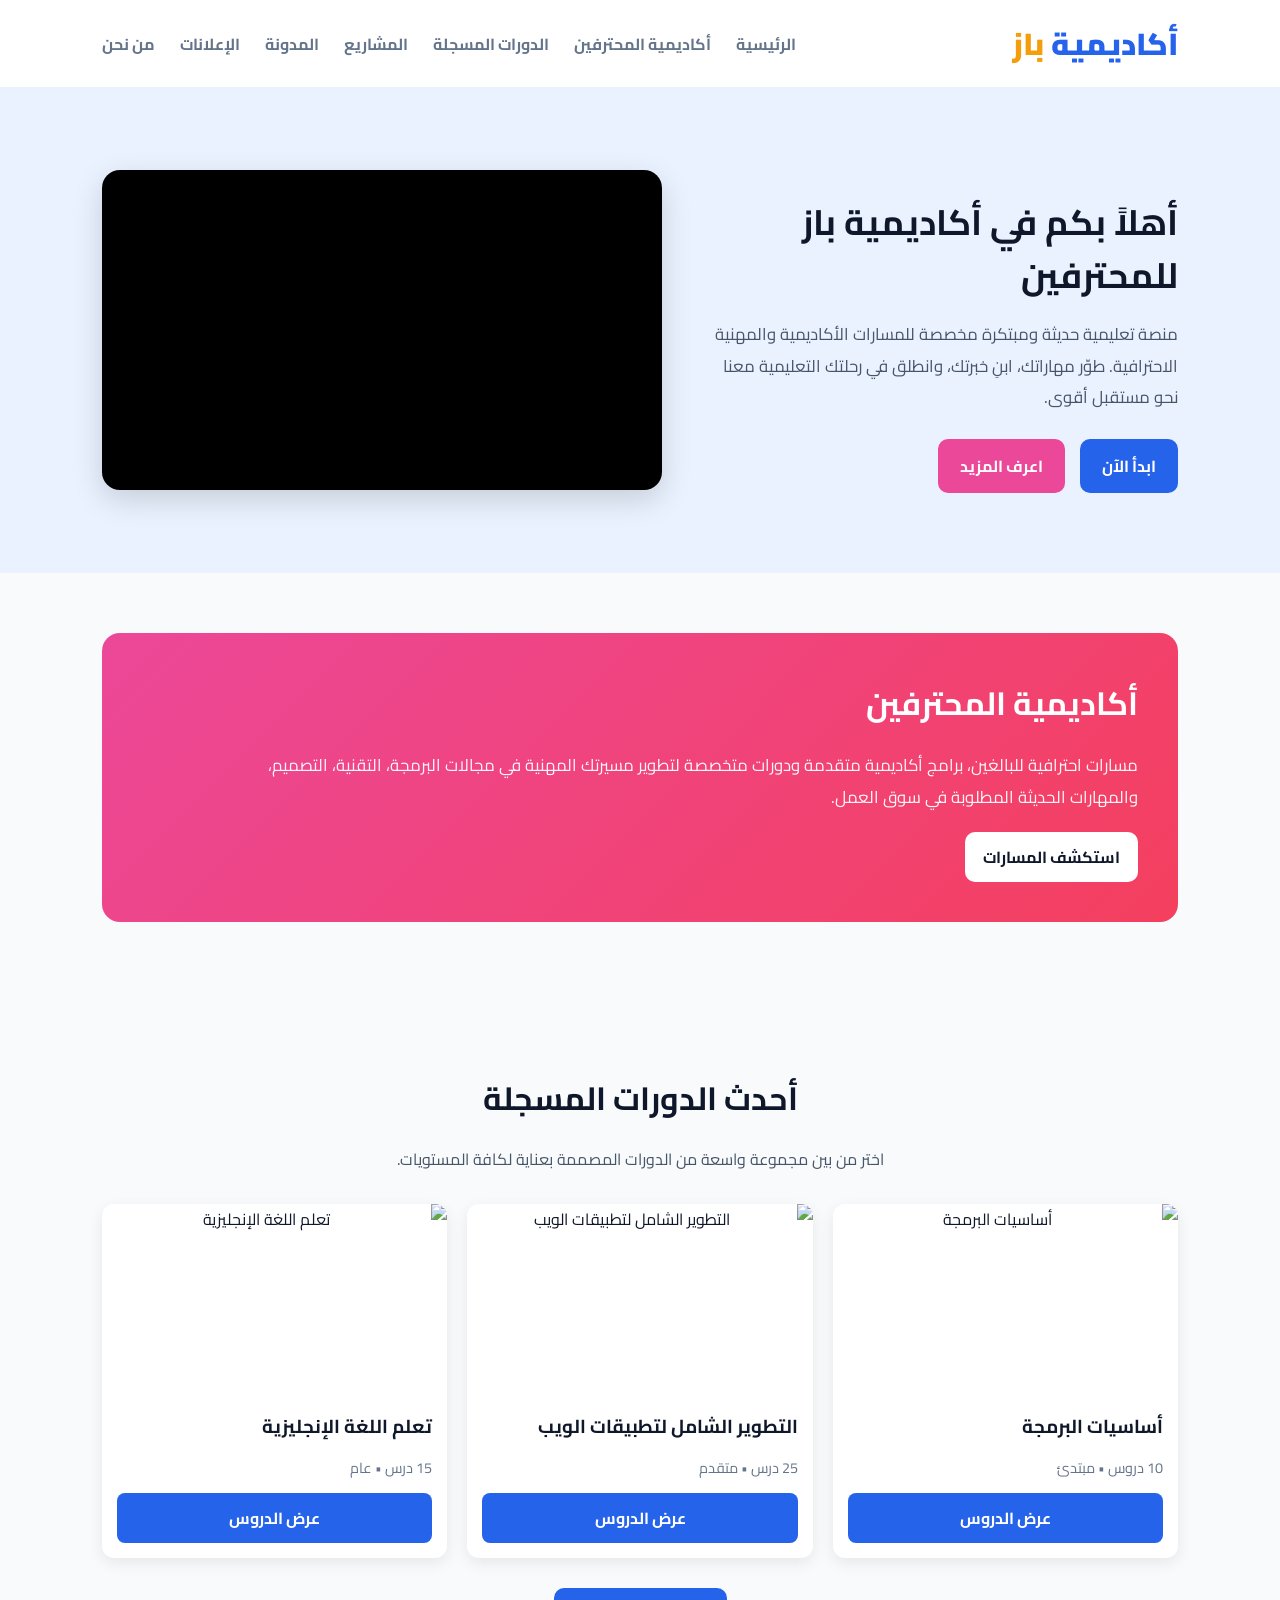
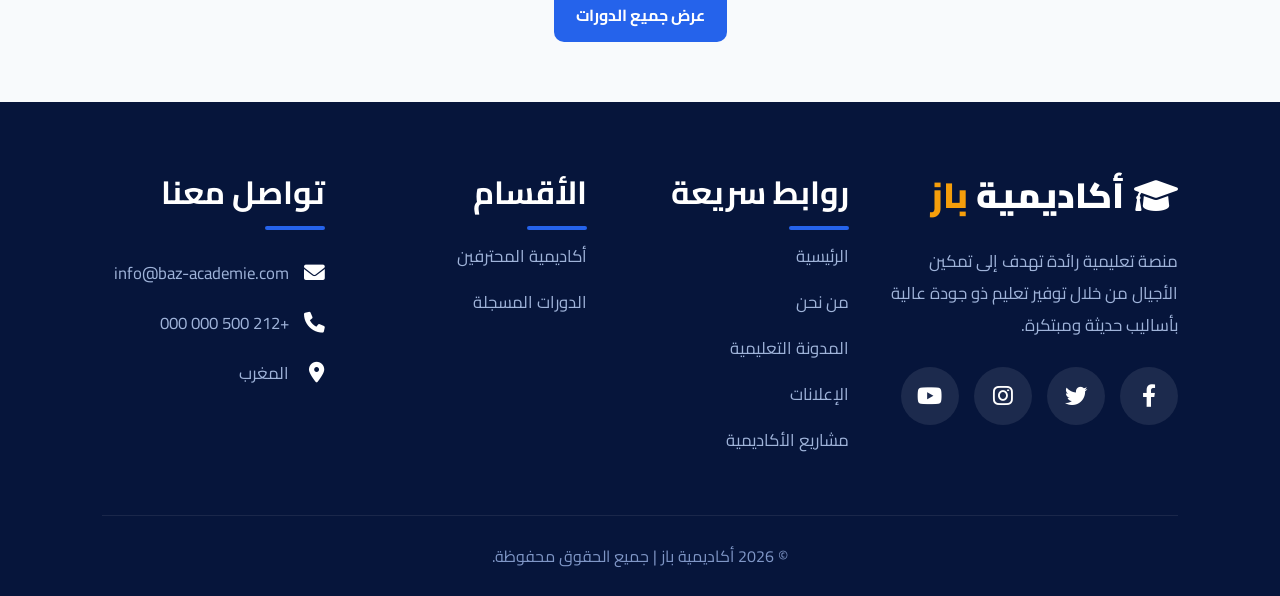
==== index.html @ 11dc30c1 "Add files via upload" ====
<!DOCTYPE html>
<html lang="ar" dir="rtl">
<head>
  <meta charset="UTF-8" />
  <meta name="viewport" content="width=device-width, initial-scale=1.0" />
  <title>أكاديمية باز</title>

  <link rel="stylesheet" href="https://cdnjs.cloudflare.com/ajax/libs/font-awesome/6.0.0/css/all.min.css" />

  <style>
    @import url('https://fonts.googleapis.com/css2?family=Cairo:wght@400;700;900&display=swap');

    * {
      box-sizing: border-box;
    }

    body {
      margin: 0;
      font-family: 'Cairo', sans-serif;
      background: #f8fafc;
      color: #0f172a;
    }

    a {
      text-decoration: none;
    }

    /* NAVBAR */
    .navbar {
      display: flex;
      justify-content: space-between;
      align-items: center;
      padding: 15px 8%;
      background: #ffffff;
      box-shadow: 0 4px 10px rgba(0, 0, 0, 0.05);
      flex-wrap: wrap;
      gap: 15px;
    }

    .logo {
      font-size: 1.9rem;
      font-weight: 900;
      color: #2563eb;
    }

    .logo span {
      color: #f59e0b;
    }

    .nav-links {
      list-style: none;
      display: flex;
      gap: 25px;
      margin: 0;
      padding: 0;
      flex-wrap: wrap;
    }

    .nav-links a {
      color: #64748b;
      font-weight: 700;
      transition: 0.3s;
    }

    .nav-links a:hover {
      color: #2563eb;
    }

    /* HERO */
    .hero {
      padding: 80px 8%;
      background: #eaf2ff;
      display: flex;
      align-items: center;
      justify-content: space-between;
      flex-wrap: wrap;
      gap: 40px;
    }

    .hero-text {
      flex: 1 1 420px;
      max-width: 520px;
    }

    .hero-text h1 {
      font-size: 2.2rem;
      margin-bottom: 15px;
      line-height: 1.5;
    }

    .hero-text p {
      color: #475569;
      line-height: 1.9;
      font-size: 1.05rem;
      margin-bottom: 25px;
    }

    .hero-buttons {
      display: flex;
      gap: 15px;
      flex-wrap: wrap;
    }

    .btn {
      padding: 12px 22px;
      border-radius: 10px;
      font-weight: 700;
      display: inline-block;
      transition: 0.3s;
    }

    .btn-blue {
      background: #2563eb;
      color: white;
    }

    .btn-blue:hover {
      background: #1d4ed8;
    }

    .btn-pink {
      background: #ec4899;
      color: white;
    }

    .btn-pink:hover {
      background: #db2777;
    }

    .hero-media {
      flex: 1 1 520px;
      max-width: 560px;
      width: 100%;
    }

    .hero-video {
      width: 100%;
      height: 320px;
      border: 0;
      border-radius: 18px;
      display: block;
      box-shadow: 0 10px 30px rgba(0, 0, 0, 0.15);
      background: #000;
    }

    /* ACADEMY */
    .academies {
      padding: 60px 8%;
    }

    .academy-card {
      padding: 40px;
      border-radius: 18px;
      color: white;
      max-width: 100%;
    }

    .adults {
      background: linear-gradient(135deg, #ec4899, #f43f5e);
    }

    .academy-card h2 {
      margin-top: 0;
      margin-bottom: 10px;
      font-size: 2rem;
    }

    .academy-card p {
      opacity: 0.95;
      line-height: 1.9;
      font-size: 1.05rem;
      max-width: 900px;
      margin-bottom: 18px;
    }

    .academy-card a {
      display: inline-block;
      background: white;
      color: #0f172a;
      padding: 10px 18px;
      border-radius: 10px;
      font-weight: 700;
    }

    /* COURSES */
    .courses {
      padding: 60px 8%;
      text-align: center;
    }

    .courses h2 {
      margin-bottom: 15px;
      font-size: 2rem;
    }

    .courses p {
      color: #475569;
      margin-bottom: 30px;
    }

    .courses-grid {
      display: grid;
      grid-template-columns: repeat(auto-fit, minmax(250px, 1fr));
      gap: 20px;
    }

    .course-card {
      background: white;
      border-radius: 12px;
      box-shadow: 0 5px 15px rgba(0, 0, 0, 0.08);
      overflow: hidden;
      transition: 0.3s;
    }

    .course-card:hover {
      transform: translateY(-5px);
    }

    .course-card img {
      width: 100%;
      height: 180px;
      object-fit: cover;
      display: block;
    }

    .course-content {
      padding: 15px;
      text-align: right;
    }

    .course-content h3 {
      margin: 10px 0;
    }

    .course-meta {
      color: #64748b;
      font-size: 0.9rem;
      margin-bottom: 12px;
    }

    .course-btn {
      display: block;
      background: #2563eb;
      color: white;
      padding: 10px;
      border-radius: 8px;
      text-align: center;
      font-weight: 700;
      transition: 0.3s;
    }

    .course-btn:hover {
      background: #1d4ed8;
    }

    /* FOOTER */
    .footer {
      background: #06153b;
      color: white;
      padding: 60px 8% 25px;
    }

    .footer-grid {
      display: grid;
      grid-template-columns: 1.3fr 1fr 1fr 1fr;
      gap: 40px;
      align-items: flex-start;
    }

    .footer-brand h3,
    .footer-links h3,
    .footer-sections h3,
    .footer-contact h3 {
      font-size: 2rem;
      margin-top: 0;
      margin-bottom: 18px;
      color: #ffffff;
      position: relative;
      display: inline-block;
    }

    .footer-links h3::after,
    .footer-sections h3::after,
    .footer-contact h3::after {
      content: "";
      position: absolute;
      right: 0;
      bottom: -8px;
      width: 60px;
      height: 4px;
      background: #2563eb;
      border-radius: 3px;
    }

    .brand-title {
      font-size: 2.2rem;
      font-weight: 900;
      margin-bottom: 18px;
      color: #ffffff;
      display: flex;
      align-items: center;
      gap: 10px;
      justify-content: flex-start;
    }

    .brand-title span {
      color: #f59e0b;
    }

    .footer-brand p {
      color: #9fb3d9;
      line-height: 1.9;
      font-size: 1.05rem;
      margin-bottom: 25px;
    }

    .social-icons {
      display: flex;
      gap: 15px;
      flex-wrap: wrap;
    }

    .social-icons a {
      width: 58px;
      height: 58px;
      border-radius: 50%;
      background: rgba(255, 255, 255, 0.09);
      color: #ffffff;
      display: flex;
      align-items: center;
      justify-content: center;
      font-size: 1.4rem;
      transition: 0.3s;
    }

    .social-icons a:hover {
      background: #2563eb;
      transform: translateY(-3px);
    }

    .footer-links a,
    .footer-sections a {
      color: #9fb3d9;
      display: block;
      margin-bottom: 14px;
      font-size: 1.05rem;
      transition: 0.3s;
    }

    .footer-links a:hover,
    .footer-sections a:hover {
      color: #ffffff;
      padding-right: 6px;
    }

    .footer-contact p {
      color: #9fb3d9;
      margin-bottom: 18px;
      font-size: 1.05rem;
      display: flex;
      align-items: center;
      gap: 12px;
    }

    .footer-contact i {
      color: #ffffff;
      font-size: 1.3rem;
      min-width: 24px;
    }

    .footer-bottom {
      text-align: center;
      margin-top: 45px;
      padding-top: 25px;
      border-top: 1px solid rgba(255, 255, 255, 0.08);
      color: #7f96c6;
      font-size: 1rem;
    }

    /* RESPONSIVE */
    @media (max-width: 1100px) {
      .footer-grid {
        grid-template-columns: 1fr 1fr;
      }
    }

    @media (max-width: 992px) {
      .hero {
        flex-direction: column;
      }

      .hero-text,
      .hero-media {
        max-width: 100%;
      }

      .hero-video {
        height: 300px;
      }
    }

    @media (max-width: 768px) {
      .footer-grid {
        grid-template-columns: 1fr;
      }
    }

    @media (max-width: 600px) {
      .hero {
        padding: 50px 6%;
      }

      .academies,
      .courses,
      .footer {
        padding-right: 6%;
        padding-left: 6%;
      }

      .hero-text h1 {
        font-size: 1.9rem;
      }

      .hero-video {
        height: 230px;
      }

      .logo {
        font-size: 1.5rem;
      }

      .nav-links {
        gap: 14px;
      }

      .nav-links a {
        font-size: 0.95rem;
      }
    }
  </style>
</head>

<body>

  <nav class="navbar">
    <div class="logo">أكاديمية <span>باز</span></div>

    <ul class="nav-links">
      <li><a href="./index.html">الرئيسية</a></li>
      <li><a href="./adults.html">أكاديمية المحترفين</a></li>
      <li><a href="./courses.html">الدورات المسجلة</a></li>
      <li><a href="./projects.html">المشاريع</a></li>
      <li><a href="./blog.html">المدونة</a></li>
      <li><a href="./announcements.html">الإعلانات</a></li>
      <li><a href="./about.html">من نحن</a></li>
    </ul>
  </nav>

  <section class="hero">
    <div class="hero-text">
      <h1>أهلاً بكم في أكاديمية باز للمحترفين</h1>

      <p>
        منصة تعليمية حديثة ومبتكرة مخصصة للمسارات الأكاديمية والمهنية الاحترافية.
        طوّر مهاراتك، ابنِ خبرتك، وانطلق في رحلتك التعليمية معنا نحو مستقبل أقوى.
      </p>

      <div class="hero-buttons">
        <a href="./courses.html" class="btn btn-blue">ابدأ الآن</a>
        <a href="./about.html" class="btn btn-pink">اعرف المزيد</a>
      </div>
    </div>

    <div class="hero-media">
  <iframe
    class="hero-video"
    src="https://www.youtube.com/embed/PsMz1QkBnx8?autoplay=1&mute=1&playsinline=1&loop=1&playlist=PsMz1QkBnx8&rel=0"
    title="فيديو أكاديمية باز"
    frameborder="0"
    allow="autoplay; encrypted-media; picture-in-picture; web-share"
    referrerpolicy="strict-origin-when-cross-origin"
    allowfullscreen>
  </iframe>
</div>
  </section>

  <section class="academies">
    <div class="academy-card adults">
      <h2>أكاديمية المحترفين</h2>

      <p>
        مسارات احترافية للبالغين، برامج أكاديمية متقدمة ودورات متخصصة لتطوير مسيرتك المهنية
        في مجالات البرمجة، التقنية، التصميم، والمهارات الحديثة المطلوبة في سوق العمل.
      </p>

      <a href="./adults.html">استكشف المسارات</a>
    </div>
  </section>

  <section class="courses">
    <h2>أحدث الدورات المسجلة</h2>
    <p>اختر من بين مجموعة واسعة من الدورات المصممة بعناية لكافة المستويات.</p>

    <div class="courses-grid">

      <div class="course-card">
        <img src="./images/engeering-baz.png" alt="أساسيات البرمجة" />
        <div class="course-content">
          <h3>أساسيات البرمجة</h3>
          <div class="course-meta">10 دروس • مبتدئ</div>
          <a href="./courses.html" class="course-btn">عرض الدروس</a>
        </div>
      </div>

      <div class="course-card">
        <img src="./images/genuis-baz.png" alt="التطوير الشامل لتطبيقات الويب" />
        <div class="course-content">
          <h3>التطوير الشامل لتطبيقات الويب</h3>
          <div class="course-meta">25 درس • متقدم</div>
          <a href="./courses.html" class="course-btn">عرض الدروس</a>
        </div>
      </div>

      <div class="course-card">
        <img src="./images/apple-baz.png" alt="تعلم اللغة الإنجليزية" />
        <div class="course-content">
          <h3>تعلم اللغة الإنجليزية</h3>
          <div class="course-meta">15 درس • عام</div>
          <a href="./courses.html" class="course-btn">عرض الدروس</a>
        </div>
      </div>

    </div>

    <br />

    <a href="./courses.html" class="btn btn-blue">عرض جميع الدورات</a>
  </section>

  <footer class="footer">
    <div class="footer-grid">

      <div class="footer-brand">
        <div class="brand-title">
          <i class="fas fa-graduation-cap"></i>
          <div>أكاديمية <span>باز</span></div>
        </div>

        <p>
          منصة تعليمية رائدة تهدف إلى تمكين الأجيال من خلال توفير تعليم ذو جودة عالية
          بأساليب حديثة ومبتكرة.
        </p>

        <div class="social-icons">
          <a href="#"><i class="fab fa-facebook-f"></i></a>
          <a href="#"><i class="fab fa-twitter"></i></a>
          <a href="#"><i class="fab fa-instagram"></i></a>
          <a href="#"><i class="fab fa-youtube"></i></a>
        </div>
      </div>

      <div class="footer-links">
        <h3>روابط سريعة</h3>
        <a href="./index.html">الرئيسية</a>
        <a href="./about.html">من نحن</a>
        <a href="./blog.html">المدونة التعليمية</a>
        <a href="./announcements.html">الإعلانات</a>
        <a href="./projects.html">مشاريع الأكاديمية</a>
      </div>

      <div class="footer-sections">
        <h3>الأقسام</h3>
        <a href="./adults.html">أكاديمية المحترفين</a>
        <a href="./courses.html">الدورات المسجلة</a>
      </div>

      <div class="footer-contact">
        <h3>تواصل معنا</h3>
        <p><i class="fas fa-envelope"></i> info@baz-academie.com</p>
        <p><i class="fas fa-phone"></i> +212 500 000 000</p>
        <p><i class="fas fa-map-marker-alt"></i> المغرب</p>
      </div>

    </div>

    <div class="footer-bottom">
      © 2026 أكاديمية باز | جميع الحقوق محفوظة.
    </div>
  </footer>

</body>
</html>
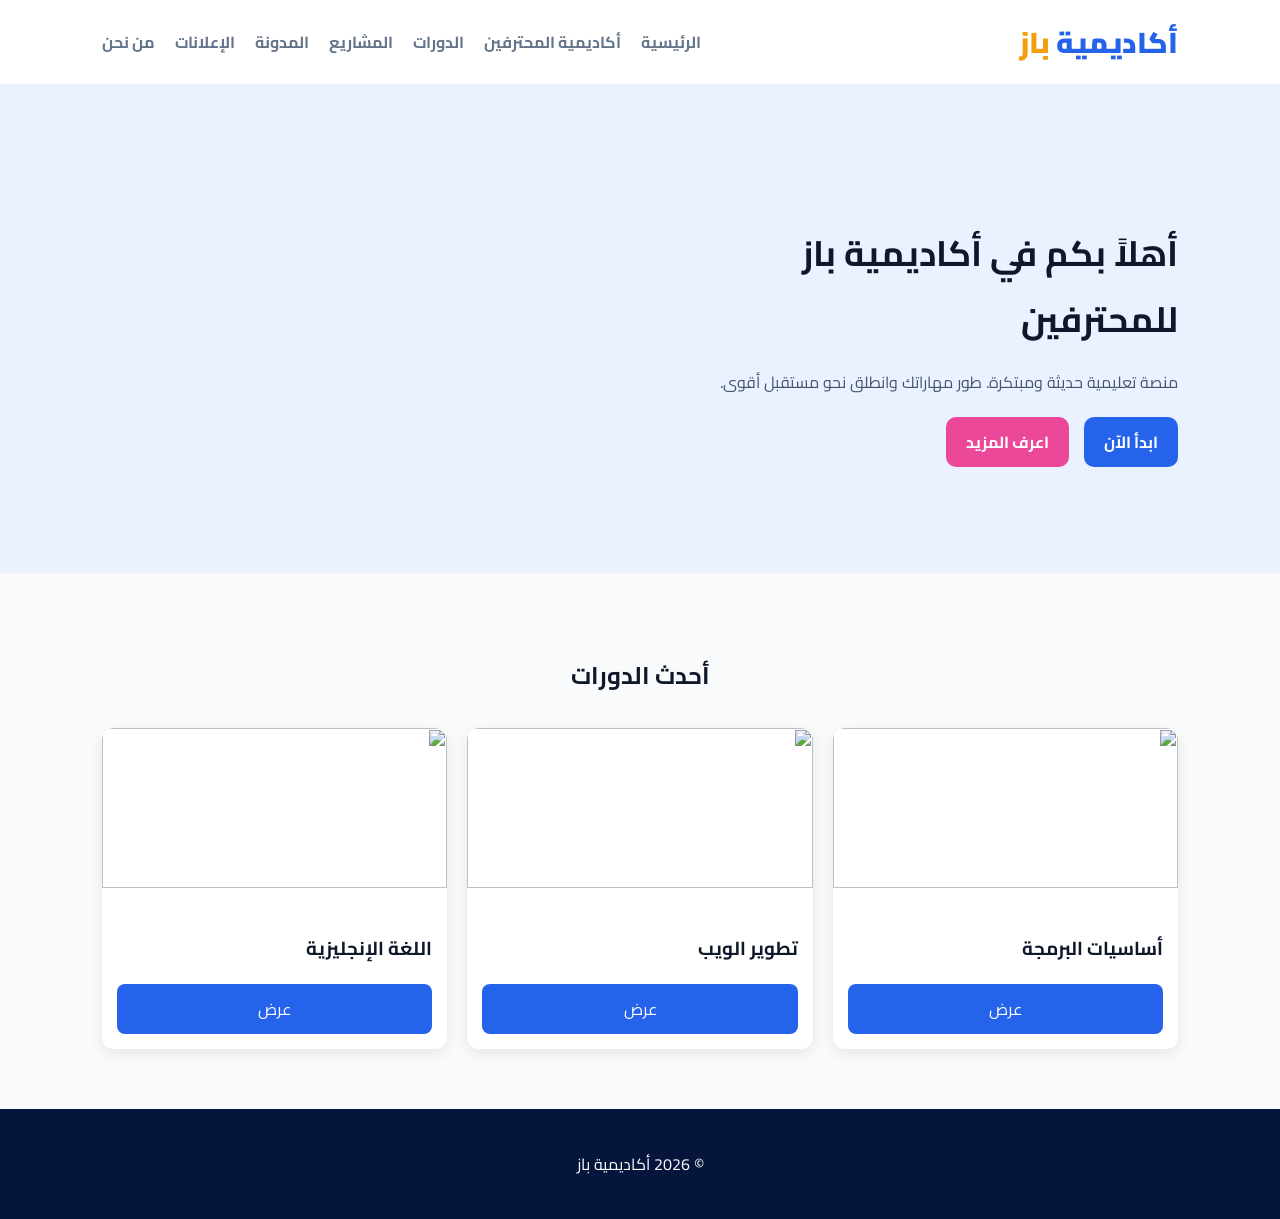
==== commit 15325d55: "Update index.html" ====
--- a/index.html
+++ b/index.html
@@ -1,592 +1,239 @@
 <!DOCTYPE html>
 <html lang="ar" dir="rtl">
 <head>
-  <meta charset="UTF-8" />
-  <meta name="viewport" content="width=device-width, initial-scale=1.0" />
+  <meta charset="UTF-8">
+  <meta name="viewport" content="width=device-width, initial-scale=1.0">
   <title>أكاديمية باز</title>
 
-  <link rel="stylesheet" href="https://cdnjs.cloudflare.com/ajax/libs/font-awesome/6.0.0/css/all.min.css" />
+  <link rel="stylesheet" href="https://cdnjs.cloudflare.com/ajax/libs/font-awesome/6.0.0/css/all.min.css">
 
   <style>
     @import url('https://fonts.googleapis.com/css2?family=Cairo:wght@400;700;900&display=swap');
 
-    * {
-      box-sizing: border-box;
-    }
-
-    body {
-      margin: 0;
-      font-family: 'Cairo', sans-serif;
-      background: #f8fafc;
-      color: #0f172a;
-    }
-
-    a {
-      text-decoration: none;
-    }
+    *{ box-sizing:border-box; }
+
+    body{
+      margin:0;
+      font-family:'Cairo',sans-serif;
+      background:#f8fafc;
+      color:#0f172a;
+    }
+
+    a{ text-decoration:none; }
 
     /* NAVBAR */
-    .navbar {
-      display: flex;
-      justify-content: space-between;
-      align-items: center;
-      padding: 15px 8%;
-      background: #ffffff;
-      box-shadow: 0 4px 10px rgba(0, 0, 0, 0.05);
-      flex-wrap: wrap;
-      gap: 15px;
-    }
-
-    .logo {
-      font-size: 1.9rem;
-      font-weight: 900;
-      color: #2563eb;
-    }
-
-    .logo span {
-      color: #f59e0b;
-    }
-
-    .nav-links {
-      list-style: none;
-      display: flex;
-      gap: 25px;
-      margin: 0;
-      padding: 0;
-      flex-wrap: wrap;
-    }
-
-    .nav-links a {
-      color: #64748b;
-      font-weight: 700;
-      transition: 0.3s;
-    }
-
-    .nav-links a:hover {
-      color: #2563eb;
-    }
+    .navbar{
+      display:flex;
+      justify-content:space-between;
+      align-items:center;
+      padding:15px 8%;
+      background:#fff;
+      box-shadow:0 4px 10px rgba(0,0,0,0.05);
+      flex-wrap:wrap;
+    }
+
+    .logo{
+      font-size:1.8rem;
+      font-weight:900;
+      color:#2563eb;
+    }
+
+    .logo span{ color:#f59e0b; }
+
+    .nav-links{
+      list-style:none;
+      display:flex;
+      gap:20px;
+      margin:0;
+      padding:0;
+      flex-wrap:wrap;
+    }
+
+    .nav-links a{
+      color:#64748b;
+      font-weight:700;
+    }
+
+    .nav-links a:hover{ color:#2563eb; }
 
     /* HERO */
-    .hero {
-      padding: 80px 8%;
-      background: #eaf2ff;
-      display: flex;
-      align-items: center;
-      justify-content: space-between;
-      flex-wrap: wrap;
-      gap: 40px;
-    }
-
-    .hero-text {
-      flex: 1 1 420px;
-      max-width: 520px;
-    }
-
-    .hero-text h1 {
-      font-size: 2.2rem;
-      margin-bottom: 15px;
-      line-height: 1.5;
-    }
-
-    .hero-text p {
-      color: #475569;
-      line-height: 1.9;
-      font-size: 1.05rem;
-      margin-bottom: 25px;
-    }
-
-    .hero-buttons {
-      display: flex;
-      gap: 15px;
-      flex-wrap: wrap;
-    }
-
-    .btn {
-      padding: 12px 22px;
-      border-radius: 10px;
-      font-weight: 700;
-      display: inline-block;
-      transition: 0.3s;
-    }
-
-    .btn-blue {
-      background: #2563eb;
-      color: white;
-    }
-
-    .btn-blue:hover {
-      background: #1d4ed8;
-    }
-
-    .btn-pink {
-      background: #ec4899;
-      color: white;
-    }
-
-    .btn-pink:hover {
-      background: #db2777;
-    }
-
-    .hero-media {
-      flex: 1 1 520px;
-      max-width: 560px;
-      width: 100%;
-    }
-
-    .hero-video {
-      width: 100%;
-      height: 320px;
-      border: 0;
-      border-radius: 18px;
-      display: block;
-      box-shadow: 0 10px 30px rgba(0, 0, 0, 0.15);
-      background: #000;
-    }
-
-    /* ACADEMY */
-    .academies {
-      padding: 60px 8%;
-    }
-
-    .academy-card {
-      padding: 40px;
-      border-radius: 18px;
-      color: white;
-      max-width: 100%;
-    }
-
-    .adults {
-      background: linear-gradient(135deg, #ec4899, #f43f5e);
-    }
-
-    .academy-card h2 {
-      margin-top: 0;
-      margin-bottom: 10px;
-      font-size: 2rem;
-    }
-
-    .academy-card p {
-      opacity: 0.95;
-      line-height: 1.9;
-      font-size: 1.05rem;
-      max-width: 900px;
-      margin-bottom: 18px;
-    }
-
-    .academy-card a {
-      display: inline-block;
-      background: white;
-      color: #0f172a;
-      padding: 10px 18px;
-      border-radius: 10px;
-      font-weight: 700;
+    .hero{
+      padding:80px 8%;
+      background:#eaf2ff;
+      display:flex;
+      flex-wrap:wrap;
+      gap:40px;
+      align-items:center;
+    }
+
+    .hero-text{ flex:1 1 400px; }
+
+    .hero-text h1{
+      font-size:2.2rem;
+      margin-bottom:15px;
+    }
+
+    .hero-text p{
+      color:#475569;
+      line-height:1.8;
+      margin-bottom:20px;
+    }
+
+    .hero-buttons{
+      display:flex;
+      gap:15px;
+    }
+
+    .btn{
+      padding:10px 20px;
+      border-radius:10px;
+      font-weight:bold;
+    }
+
+    .btn-blue{ background:#2563eb; color:#fff; }
+    .btn-pink{ background:#ec4899; color:#fff; }
+
+    .hero-media{
+      flex:1 1 400px;
+    }
+
+    .hero-video{
+      width:100%;
+      height:320px;
+      border-radius:18px;
+      border:none;
     }
 
     /* COURSES */
-    .courses {
-      padding: 60px 8%;
-      text-align: center;
-    }
-
-    .courses h2 {
-      margin-bottom: 15px;
-      font-size: 2rem;
-    }
-
-    .courses p {
-      color: #475569;
-      margin-bottom: 30px;
-    }
-
-    .courses-grid {
-      display: grid;
-      grid-template-columns: repeat(auto-fit, minmax(250px, 1fr));
-      gap: 20px;
-    }
-
-    .course-card {
-      background: white;
-      border-radius: 12px;
-      box-shadow: 0 5px 15px rgba(0, 0, 0, 0.08);
-      overflow: hidden;
-      transition: 0.3s;
-    }
-
-    .course-card:hover {
-      transform: translateY(-5px);
-    }
-
-    .course-card img {
-      width: 100%;
-      height: 180px;
-      object-fit: cover;
-      display: block;
-    }
-
-    .course-content {
-      padding: 15px;
-      text-align: right;
-    }
-
-    .course-content h3 {
-      margin: 10px 0;
-    }
-
-    .course-meta {
-      color: #64748b;
-      font-size: 0.9rem;
-      margin-bottom: 12px;
-    }
-
-    .course-btn {
-      display: block;
-      background: #2563eb;
-      color: white;
-      padding: 10px;
-      border-radius: 8px;
-      text-align: center;
-      font-weight: 700;
-      transition: 0.3s;
-    }
-
-    .course-btn:hover {
-      background: #1d4ed8;
+    .courses{
+      padding:60px 8%;
+      text-align:center;
+    }
+
+    .courses-grid{
+      display:grid;
+      grid-template-columns:repeat(auto-fit,minmax(250px,1fr));
+      gap:20px;
+      margin-top:30px;
+    }
+
+    .course-card{
+      background:#fff;
+      border-radius:12px;
+      box-shadow:0 5px 15px rgba(0,0,0,0.08);
+      overflow:hidden;
+    }
+
+    .course-card img{
+      width:100%;
+      height:160px;
+      object-fit:cover;
+    }
+
+    .course-content{
+      padding:15px;
+      text-align:right;
+    }
+
+    .course-btn{
+      display:block;
+      background:#2563eb;
+      color:#fff;
+      padding:10px;
+      border-radius:8px;
+      text-align:center;
+      margin-top:10px;
     }
 
     /* FOOTER */
-    .footer {
-      background: #06153b;
-      color: white;
-      padding: 60px 8% 25px;
-    }
-
-    .footer-grid {
-      display: grid;
-      grid-template-columns: 1.3fr 1fr 1fr 1fr;
-      gap: 40px;
-      align-items: flex-start;
-    }
-
-    .footer-brand h3,
-    .footer-links h3,
-    .footer-sections h3,
-    .footer-contact h3 {
-      font-size: 2rem;
-      margin-top: 0;
-      margin-bottom: 18px;
-      color: #ffffff;
-      position: relative;
-      display: inline-block;
-    }
-
-    .footer-links h3::after,
-    .footer-sections h3::after,
-    .footer-contact h3::after {
-      content: "";
-      position: absolute;
-      right: 0;
-      bottom: -8px;
-      width: 60px;
-      height: 4px;
-      background: #2563eb;
-      border-radius: 3px;
-    }
-
-    .brand-title {
-      font-size: 2.2rem;
-      font-weight: 900;
-      margin-bottom: 18px;
-      color: #ffffff;
-      display: flex;
-      align-items: center;
-      gap: 10px;
-      justify-content: flex-start;
-    }
-
-    .brand-title span {
-      color: #f59e0b;
-    }
-
-    .footer-brand p {
-      color: #9fb3d9;
-      line-height: 1.9;
-      font-size: 1.05rem;
-      margin-bottom: 25px;
-    }
-
-    .social-icons {
-      display: flex;
-      gap: 15px;
-      flex-wrap: wrap;
-    }
-
-    .social-icons a {
-      width: 58px;
-      height: 58px;
-      border-radius: 50%;
-      background: rgba(255, 255, 255, 0.09);
-      color: #ffffff;
-      display: flex;
-      align-items: center;
-      justify-content: center;
-      font-size: 1.4rem;
-      transition: 0.3s;
-    }
-
-    .social-icons a:hover {
-      background: #2563eb;
-      transform: translateY(-3px);
-    }
-
-    .footer-links a,
-    .footer-sections a {
-      color: #9fb3d9;
-      display: block;
-      margin-bottom: 14px;
-      font-size: 1.05rem;
-      transition: 0.3s;
-    }
-
-    .footer-links a:hover,
-    .footer-sections a:hover {
-      color: #ffffff;
-      padding-right: 6px;
-    }
-
-    .footer-contact p {
-      color: #9fb3d9;
-      margin-bottom: 18px;
-      font-size: 1.05rem;
-      display: flex;
-      align-items: center;
-      gap: 12px;
-    }
-
-    .footer-contact i {
-      color: #ffffff;
-      font-size: 1.3rem;
-      min-width: 24px;
-    }
-
-    .footer-bottom {
-      text-align: center;
-      margin-top: 45px;
-      padding-top: 25px;
-      border-top: 1px solid rgba(255, 255, 255, 0.08);
-      color: #7f96c6;
-      font-size: 1rem;
-    }
-
-    /* RESPONSIVE */
-    @media (max-width: 1100px) {
-      .footer-grid {
-        grid-template-columns: 1fr 1fr;
-      }
-    }
-
-    @media (max-width: 992px) {
-      .hero {
-        flex-direction: column;
-      }
-
-      .hero-text,
-      .hero-media {
-        max-width: 100%;
-      }
-
-      .hero-video {
-        height: 300px;
-      }
-    }
-
-    @media (max-width: 768px) {
-      .footer-grid {
-        grid-template-columns: 1fr;
-      }
-    }
-
-    @media (max-width: 600px) {
-      .hero {
-        padding: 50px 6%;
-      }
-
-      .academies,
-      .courses,
-      .footer {
-        padding-right: 6%;
-        padding-left: 6%;
-      }
-
-      .hero-text h1 {
-        font-size: 1.9rem;
-      }
-
-      .hero-video {
-        height: 230px;
-      }
-
-      .logo {
-        font-size: 1.5rem;
-      }
-
-      .nav-links {
-        gap: 14px;
-      }
-
-      .nav-links a {
-        font-size: 0.95rem;
-      }
+    .footer{
+      background:#06153b;
+      color:#fff;
+      padding:40px;
+      text-align:center;
     }
   </style>
 </head>
 
 <body>
 
-  <nav class="navbar">
-    <div class="logo">أكاديمية <span>باز</span></div>
-
-    <ul class="nav-links">
-      <li><a href="./index.html">الرئيسية</a></li>
-      <li><a href="./adults.html">أكاديمية المحترفين</a></li>
-      <li><a href="./courses.html">الدورات المسجلة</a></li>
-      <li><a href="./projects.html">المشاريع</a></li>
-      <li><a href="./blog.html">المدونة</a></li>
-      <li><a href="./announcements.html">الإعلانات</a></li>
-      <li><a href="./about.html">من نحن</a></li>
-    </ul>
-  </nav>
-
-  <section class="hero">
-    <div class="hero-text">
-      <h1>أهلاً بكم في أكاديمية باز للمحترفين</h1>
-
-      <p>
-        منصة تعليمية حديثة ومبتكرة مخصصة للمسارات الأكاديمية والمهنية الاحترافية.
-        طوّر مهاراتك، ابنِ خبرتك، وانطلق في رحلتك التعليمية معنا نحو مستقبل أقوى.
-      </p>
-
-      <div class="hero-buttons">
-        <a href="./courses.html" class="btn btn-blue">ابدأ الآن</a>
-        <a href="./about.html" class="btn btn-pink">اعرف المزيد</a>
+<!-- NAVBAR -->
+<nav class="navbar">
+  <div class="logo">أكاديمية <span>باز</span></div>
+
+  <ul class="nav-links">
+    <li><a href="./index.html">الرئيسية</a></li>
+    <li><a href="./adults.html">أكاديمية المحترفين</a></li>
+    <li><a href="./courses.html">الدورات</a></li>
+    <li><a href="./projects.html">المشاريع</a></li>
+    <li><a href="./blog.html">المدونة</a></li>
+    <li><a href="./announcements.html">الإعلانات</a></li>
+    <li><a href="./about.html">من نحن</a></li>
+  </ul>
+</nav>
+
+<!-- HERO -->
+<section class="hero">
+  <div class="hero-text">
+    <h1>أهلاً بكم في أكاديمية باز للمحترفين</h1>
+
+    <p>
+      منصة تعليمية حديثة ومبتكرة. طور مهاراتك وانطلق نحو مستقبل أقوى.
+    </p>
+
+    <div class="hero-buttons">
+      <a href="./courses.html" class="btn btn-blue">ابدأ الآن</a>
+      <a href="./about.html" class="btn btn-pink">اعرف المزيد</a>
+    </div>
+  </div>
+
+  <div class="hero-media">
+    <iframe
+      class="hero-video"
+      src="https://www.youtube.com/embed/PsMz1QkBnx8?autoplay=1&mute=1&loop=1&playlist=PsMz1QkBnx8"
+      allow="autoplay; encrypted-media"
+      allowfullscreen>
+    </iframe>
+  </div>
+</section>
+
+<!-- COURSES -->
+<section class="courses">
+  <h2>أحدث الدورات</h2>
+
+  <div class="courses-grid">
+
+    <div class="course-card">
+      <img src="./images/engeering-baz.png">
+      <div class="course-content">
+        <h3>أساسيات البرمجة</h3>
+        <a href="./courses.html" class="course-btn">عرض</a>
       </div>
     </div>
 
-    <div class="hero-media">
-  <iframe
-    class="hero-video"
-    src="https://www.youtube.com/embed/PsMz1QkBnx8?autoplay=1&mute=1&playsinline=1&loop=1&playlist=PsMz1QkBnx8&rel=0"
-    title="فيديو أكاديمية باز"
-    frameborder="0"
-    allow="autoplay; encrypted-media; picture-in-picture; web-share"
-    referrerpolicy="strict-origin-when-cross-origin"
-    allowfullscreen>
-  </iframe>
-</div>
-  </section>
-
-  <section class="academies">
-    <div class="academy-card adults">
-      <h2>أكاديمية المحترفين</h2>
-
-      <p>
-        مسارات احترافية للبالغين، برامج أكاديمية متقدمة ودورات متخصصة لتطوير مسيرتك المهنية
-        في مجالات البرمجة، التقنية، التصميم، والمهارات الحديثة المطلوبة في سوق العمل.
-      </p>
-
-      <a href="./adults.html">استكشف المسارات</a>
-    </div>
-  </section>
-
-  <section class="courses">
-    <h2>أحدث الدورات المسجلة</h2>
-    <p>اختر من بين مجموعة واسعة من الدورات المصممة بعناية لكافة المستويات.</p>
-
-    <div class="courses-grid">
-
-      <div class="course-card">
-        <img src="./images/engeering-baz.png" alt="أساسيات البرمجة" />
-        <div class="course-content">
-          <h3>أساسيات البرمجة</h3>
-          <div class="course-meta">10 دروس • مبتدئ</div>
-          <a href="./courses.html" class="course-btn">عرض الدروس</a>
-        </div>
+    <div class="course-card">
+      <img src="./images/genuis-baz.png">
+      <div class="course-content">
+        <h3>تطوير الويب</h3>
+        <a href="./courses.html" class="course-btn">عرض</a>
       </div>
-
-      <div class="course-card">
-        <img src="./images/genuis-baz.png" alt="التطوير الشامل لتطبيقات الويب" />
-        <div class="course-content">
-          <h3>التطوير الشامل لتطبيقات الويب</h3>
-          <div class="course-meta">25 درس • متقدم</div>
-          <a href="./courses.html" class="course-btn">عرض الدروس</a>
-        </div>
+    </div>
+
+    <div class="course-card">
+      <img src="./images/apple-baz.png">
+      <div class="course-content">
+        <h3>اللغة الإنجليزية</h3>
+        <a href="./courses.html" class="course-btn">عرض</a>
       </div>
-
-      <div class="course-card">
-        <img src="./images/apple-baz.png" alt="تعلم اللغة الإنجليزية" />
-        <div class="course-content">
-          <h3>تعلم اللغة الإنجليزية</h3>
-          <div class="course-meta">15 درس • عام</div>
-          <a href="./courses.html" class="course-btn">عرض الدروس</a>
-        </div>
-      </div>
-
-    </div>
-
-    <br />
-
-    <a href="./courses.html" class="btn btn-blue">عرض جميع الدورات</a>
-  </section>
-
-  <footer class="footer">
-    <div class="footer-grid">
-
-      <div class="footer-brand">
-        <div class="brand-title">
-          <i class="fas fa-graduation-cap"></i>
-          <div>أكاديمية <span>باز</span></div>
-        </div>
-
-        <p>
-          منصة تعليمية رائدة تهدف إلى تمكين الأجيال من خلال توفير تعليم ذو جودة عالية
-          بأساليب حديثة ومبتكرة.
-        </p>
-
-        <div class="social-icons">
-          <a href="#"><i class="fab fa-facebook-f"></i></a>
-          <a href="#"><i class="fab fa-twitter"></i></a>
-          <a href="#"><i class="fab fa-instagram"></i></a>
-          <a href="#"><i class="fab fa-youtube"></i></a>
-        </div>
-      </div>
-
-      <div class="footer-links">
-        <h3>روابط سريعة</h3>
-        <a href="./index.html">الرئيسية</a>
-        <a href="./about.html">من نحن</a>
-        <a href="./blog.html">المدونة التعليمية</a>
-        <a href="./announcements.html">الإعلانات</a>
-        <a href="./projects.html">مشاريع الأكاديمية</a>
-      </div>
-
-      <div class="footer-sections">
-        <h3>الأقسام</h3>
-        <a href="./adults.html">أكاديمية المحترفين</a>
-        <a href="./courses.html">الدورات المسجلة</a>
-      </div>
-
-      <div class="footer-contact">
-        <h3>تواصل معنا</h3>
-        <p><i class="fas fa-envelope"></i> info@baz-academie.com</p>
-        <p><i class="fas fa-phone"></i> +212 500 000 000</p>
-        <p><i class="fas fa-map-marker-alt"></i> المغرب</p>
-      </div>
-
-    </div>
-
-    <div class="footer-bottom">
-      © 2026 أكاديمية باز | جميع الحقوق محفوظة.
-    </div>
-  </footer>
+    </div>
+
+  </div>
+</section>
+
+<!-- FOOTER -->
+<footer class="footer">
+  © 2026 أكاديمية باز
+</footer>
 
 </body>
-</html>+</html>
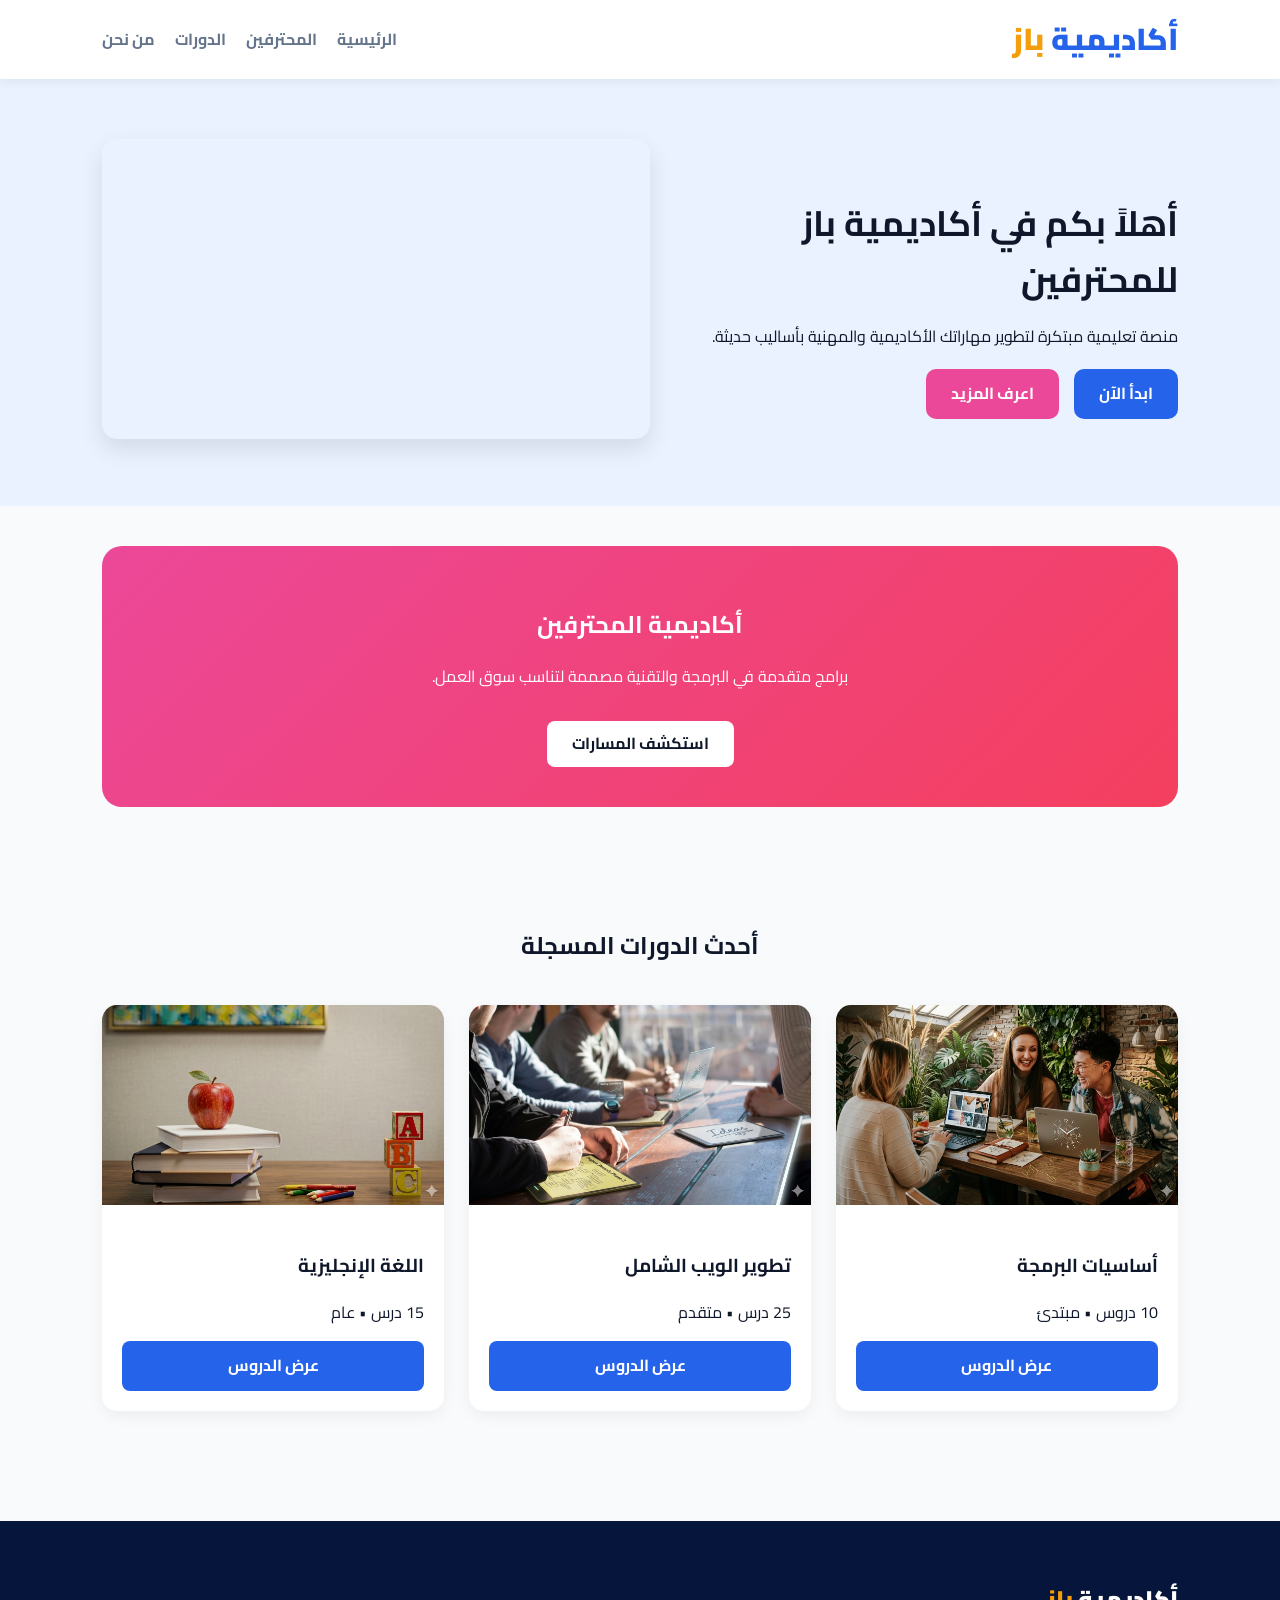
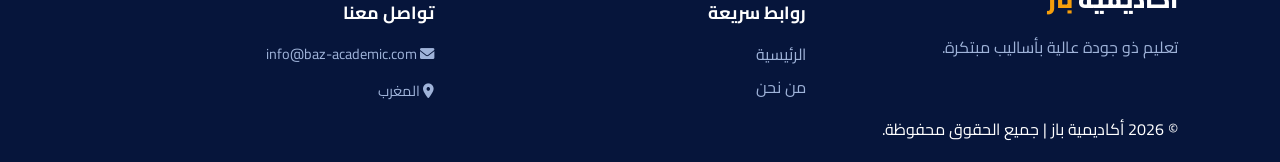
==== commit 9af76b31: "Update index.html" ====
--- a/index.html
+++ b/index.html
@@ -1,239 +1,291 @@
 <!DOCTYPE html>
 <html lang="ar" dir="rtl">
 <head>
-  <meta charset="UTF-8">
-  <meta name="viewport" content="width=device-width, initial-scale=1.0">
+  <meta charset="UTF-8" />
+  <meta name="viewport" content="width=device-width, initial-scale=1.0" />
   <title>أكاديمية باز</title>
 
-  <link rel="stylesheet" href="https://cdnjs.cloudflare.com/ajax/libs/font-awesome/6.0.0/css/all.min.css">
+  <link rel="stylesheet" href="https://cdnjs.cloudflare.com/ajax/libs/font-awesome/6.0.0/css/all.min.css" />
 
   <style>
     @import url('https://fonts.googleapis.com/css2?family=Cairo:wght@400;700;900&display=swap');
 
-    *{ box-sizing:border-box; }
-
-    body{
-      margin:0;
-      font-family:'Cairo',sans-serif;
-      background:#f8fafc;
-      color:#0f172a;
-    }
-
-    a{ text-decoration:none; }
+    * {
+      box-sizing: border-box;
+    }
+
+    body {
+      margin: 0;
+      font-family: 'Cairo', sans-serif;
+      background: #f8fafc;
+      color: #0f172a;
+      line-height: 1.6;
+    }
+
+    a {
+      text-decoration: none;
+    }
 
     /* NAVBAR */
-    .navbar{
-      display:flex;
-      justify-content:space-between;
-      align-items:center;
-      padding:15px 8%;
-      background:#fff;
-      box-shadow:0 4px 10px rgba(0,0,0,0.05);
-      flex-wrap:wrap;
-    }
-
-    .logo{
-      font-size:1.8rem;
-      font-weight:900;
-      color:#2563eb;
-    }
-
-    .logo span{ color:#f59e0b; }
-
-    .nav-links{
-      list-style:none;
-      display:flex;
-      gap:20px;
-      margin:0;
-      padding:0;
-      flex-wrap:wrap;
-    }
-
-    .nav-links a{
-      color:#64748b;
-      font-weight:700;
-    }
-
-    .nav-links a:hover{ color:#2563eb; }
+    .navbar {
+      display: flex;
+      justify-content: space-between;
+      align-items: center;
+      padding: 15px 8%;
+      background: #ffffff;
+      box-shadow: 0 4px 10px rgba(0, 0, 0, 0.05);
+      position: sticky;
+      top: 0;
+      z-index: 1000;
+    }
+
+    .logo {
+      font-size: 1.9rem;
+      font-weight: 900;
+      color: #2563eb;
+    }
+
+    .logo span {
+      color: #f59e0b;
+    }
+
+    .nav-links {
+      list-style: none;
+      display: flex;
+      gap: 20px;
+      margin: 0;
+      padding: 0;
+    }
+
+    .nav-links a {
+      color: #64748b;
+      font-weight: 700;
+      transition: 0.3s;
+    }
+
+    .nav-links a:hover {
+      color: #2563eb;
+    }
 
     /* HERO */
-    .hero{
-      padding:80px 8%;
-      background:#eaf2ff;
-      display:flex;
-      flex-wrap:wrap;
-      gap:40px;
-      align-items:center;
-    }
-
-    .hero-text{ flex:1 1 400px; }
-
-    .hero-text h1{
-      font-size:2.2rem;
-      margin-bottom:15px;
-    }
-
-    .hero-text p{
-      color:#475569;
-      line-height:1.8;
-      margin-bottom:20px;
-    }
-
-    .hero-buttons{
-      display:flex;
-      gap:15px;
-    }
-
-    .btn{
-      padding:10px 20px;
-      border-radius:10px;
-      font-weight:bold;
-    }
-
-    .btn-blue{ background:#2563eb; color:#fff; }
-    .btn-pink{ background:#ec4899; color:#fff; }
-
-    .hero-media{
-      flex:1 1 400px;
-    }
-
-    .hero-video{
-      width:100%;
-      height:320px;
-      border-radius:18px;
-      border:none;
-    }
-
-    /* COURSES */
-    .courses{
-      padding:60px 8%;
-      text-align:center;
-    }
-
-    .courses-grid{
-      display:grid;
-      grid-template-columns:repeat(auto-fit,minmax(250px,1fr));
-      gap:20px;
-      margin-top:30px;
-    }
-
-    .course-card{
-      background:#fff;
-      border-radius:12px;
-      box-shadow:0 5px 15px rgba(0,0,0,0.08);
-      overflow:hidden;
-    }
-
-    .course-card img{
-      width:100%;
-      height:160px;
-      object-fit:cover;
-    }
-
-    .course-content{
-      padding:15px;
-      text-align:right;
-    }
-
-    .course-btn{
-      display:block;
-      background:#2563eb;
-      color:#fff;
-      padding:10px;
-      border-radius:8px;
-      text-align:center;
-      margin-top:10px;
+    .hero {
+      padding: 60px 8%;
+      background: #eaf2ff;
+      display: flex;
+      align-items: center;
+      justify-content: space-between;
+      flex-wrap: wrap;
+      gap: 30px;
+    }
+
+    .hero-text {
+      flex: 1 1 400px;
+      max-width: 500px;
+    }
+
+    .hero-text h1 {
+      font-size: 2.2rem;
+      margin-bottom: 15px;
+    }
+
+    .hero-buttons {
+      display: flex;
+      gap: 15px;
+      margin-top: 20px;
+    }
+
+    .btn {
+      padding: 12px 25px;
+      border-radius: 10px;
+      font-weight: 700;
+      transition: 0.3s;
+    }
+
+    .btn-blue { background: #2563eb; color: white; }
+    .btn-pink { background: #ec4899; color: white; }
+
+    .hero-media {
+      flex: 1 1 450px;
+    }
+
+    .hero-video {
+      width: 100%;
+      height: 300px;
+      border-radius: 15px;
+      box-shadow: 0 10px 25px rgba(0,0,0,0.1);
+    }
+
+    /* ACADEMY CARD */
+    .academies { padding: 40px 8%; }
+    .academy-card {
+      padding: 40px;
+      border-radius: 20px;
+      color: white;
+      background: linear-gradient(135deg, #ec4899, #f43f5e);
+      text-align: center;
+    }
+
+    .academy-card a {
+      display: inline-block;
+      background: white;
+      color: #0f172a;
+      padding: 10px 25px;
+      border-radius: 8px;
+      font-weight: 700;
+      margin-top: 15px;
+    }
+
+    /* COURSES SECTION */
+    .courses { padding: 60px 8%; text-align: center; }
+    .courses-grid {
+      display: grid;
+      grid-template-columns: repeat(auto-fit, minmax(280px, 1fr));
+      gap: 25px;
+      margin-top: 40px;
+    }
+
+    .course-card {
+      background: white;
+      border-radius: 15px;
+      box-shadow: 0 5px 15px rgba(0,0,0,0.05);
+      overflow: hidden;
+      transition: 0.3s;
+    }
+
+    .course-card:hover { transform: translateY(-10px); }
+
+    /* مسار الصور هنا تم تعديله ليكون مباشراً */
+    .course-card img {
+      width: 100%;
+      height: 200px;
+      object-fit: cover;
+      background-color: #f1f5f9;
+    }
+
+    .course-content { padding: 20px; text-align: right; }
+    .course-btn {
+      display: block;
+      background: #2563eb;
+      color: white;
+      padding: 12px;
+      border-radius: 8px;
+      text-align: center;
+      font-weight: 700;
+      margin-top: 10px;
     }
 
     /* FOOTER */
-    .footer{
-      background:#06153b;
-      color:#fff;
-      padding:40px;
-      text-align:center;
+    .footer {
+      background: #06153b;
+      color: white;
+      padding: 60px 8% 20px;
+      margin-top: 50px;
+    }
+
+    .footer-grid {
+      display: grid;
+      grid-template-columns: repeat(auto-fit, minmax(200px, 1fr));
+      gap: 40px;
+    }
+
+    .brand-title span { color: #f59e0b; }
+
+    @media (max-width: 768px) {
+      .nav-links { display: none; }
+      .hero-text h1 { font-size: 1.8rem; }
     }
   </style>
 </head>
 
 <body>
 
-<!-- NAVBAR -->
-<nav class="navbar">
-  <div class="logo">أكاديمية <span>باز</span></div>
-
-  <ul class="nav-links">
-    <li><a href="./index.html">الرئيسية</a></li>
-    <li><a href="./adults.html">أكاديمية المحترفين</a></li>
-    <li><a href="./courses.html">الدورات</a></li>
-    <li><a href="./projects.html">المشاريع</a></li>
-    <li><a href="./blog.html">المدونة</a></li>
-    <li><a href="./announcements.html">الإعلانات</a></li>
-    <li><a href="./about.html">من نحن</a></li>
-  </ul>
-</nav>
-
-<!-- HERO -->
-<section class="hero">
-  <div class="hero-text">
-    <h1>أهلاً بكم في أكاديمية باز للمحترفين</h1>
-
-    <p>
-      منصة تعليمية حديثة ومبتكرة. طور مهاراتك وانطلق نحو مستقبل أقوى.
-    </p>
-
-    <div class="hero-buttons">
-      <a href="./courses.html" class="btn btn-blue">ابدأ الآن</a>
-      <a href="./about.html" class="btn btn-pink">اعرف المزيد</a>
-    </div>
-  </div>
-
-  <div class="hero-media">
-    <iframe
-      class="hero-video"
-      src="https://www.youtube.com/embed/PsMz1QkBnx8?autoplay=1&mute=1&loop=1&playlist=PsMz1QkBnx8"
-      allow="autoplay; encrypted-media"
-      allowfullscreen>
-    </iframe>
-  </div>
-</section>
-
-<!-- COURSES -->
-<section class="courses">
-  <h2>أحدث الدورات</h2>
-
-  <div class="courses-grid">
-
-    <div class="course-card">
-      <img src="./images/engeering-baz.png">
-      <div class="course-content">
-        <h3>أساسيات البرمجة</h3>
-        <a href="./courses.html" class="course-btn">عرض</a>
-      </div>
-    </div>
-
-    <div class="course-card">
-      <img src="./images/genuis-baz.png">
-      <div class="course-content">
-        <h3>تطوير الويب</h3>
-        <a href="./courses.html" class="course-btn">عرض</a>
-      </div>
-    </div>
-
-    <div class="course-card">
-      <img src="./images/apple-baz.png">
-      <div class="course-content">
-        <h3>اللغة الإنجليزية</h3>
-        <a href="./courses.html" class="course-btn">عرض</a>
-      </div>
-    </div>
-
-  </div>
-</section>
-
-<!-- FOOTER -->
-<footer class="footer">
-  © 2026 أكاديمية باز
-</footer>
+  <nav class="navbar">
+    <div class="logo">أكاديمية <span>باز</span></div>
+    <ul class="nav-links">
+      <li><a href="index.html">الرئيسية</a></li>
+      <li><a href="adults.html">المحترفين</a></li>
+      <li><a href="courses.html">الدورات</a></li>
+      <li><a href="about.html">من نحن</a></li>
+    </ul>
+  </nav>
+
+  <section class="hero">
+    <div class="hero-text">
+      <h1>أهلاً بكم في أكاديمية باز للمحترفين</h1>
+      <p>منصة تعليمية مبتكرة لتطوير مهاراتك الأكاديمية والمهنية بأساليب حديثة.</p>
+      <div class="hero-buttons">
+        <a href="courses.html" class="btn btn-blue">ابدأ الآن</a>
+        <a href="about.html" class="btn btn-pink">اعرف المزيد</a>
+      </div>
+    </div>
+    <div class="hero-media">
+      <iframe class="hero-video" src="https://www.youtube.com/embed/PsMz1QkBnx8?mute=1" frameborder="0" allowfullscreen></iframe>
+    </div>
+  </section>
+
+  <section class="academies">
+    <div class="academy-card">
+      <h2>أكاديمية المحترفين</h2>
+      <p>برامج متقدمة في البرمجة والتقنية مصممة لتناسب سوق العمل.</p>
+      <a href="adults.html">استكشف المسارات</a>
+    </div>
+  </section>
+
+  <section class="courses">
+    <h2>أحدث الدورات المسجلة</h2>
+    <div class="courses-grid">
+      
+      <div class="course-card">
+        <img src="engeering-baz.png" alt="أساسيات البرمجة">
+        <div class="course-content">
+          <h3>أساسيات البرمجة</h3>
+          <p class="course-meta">10 دروس • مبتدئ</p>
+          <a href="courses.html" class="course-btn">عرض الدروس</a>
+        </div>
+      </div>
+
+      <div class="course-card">
+        <img src="genuis-baz.png" alt="تطوير الويب">
+        <div class="course-content">
+          <h3>تطوير الويب الشامل</h3>
+          <p class="course-meta">25 درس • متقدم</p>
+          <a href="courses.html" class="course-btn">عرض الدروس</a>
+        </div>
+      </div>
+
+      <div class="course-card">
+        <img src="apple-baz.png" alt="الإنجليزية">
+        <div class="course-content">
+          <h3>اللغة الإنجليزية</h3>
+          <p class="course-meta">15 درس • عام</p>
+          <a href="courses.html" class="course-btn">عرض الدروس</a>
+        </div>
+      </div>
+
+    </div>
+  </section>
+
+  <footer class="footer">
+    <div class="footer-grid">
+      <div>
+        <div class="brand-title" style="font-size: 1.5rem; font-weight: 900; margin-bottom: 10px;">أكاديمية <span>باز</span></div>
+        <p style="color: #9fb3d9;">تعليم ذو جودة عالية بأساليب مبتكرة.</p>
+      </div>
+      <div>
+        <h3 style="font-size: 1.1rem; margin-bottom: 15px;">روابط سريعة</h3>
+        <a href="index.html" style="color: #9fb3d9; display: block; margin-bottom: 8px;">الرئيسية</a>
+        <a href="about.html" style="color: #9fb3d9; display: block;">من نحن</a>
+      </div>
+      <div>
+        <h3 style="font-size: 1.1rem; margin-bottom: 15px;">تواصل معنا</h3>
+        <p style="color: #9fb3d9; font-size: 0.9rem;"><i class="fas fa-envelope"></i> info@baz-academic.com</p>
+        <p style="color: #9fb3d9; font-size: 0.9rem;"><i class="fas fa-map-marker-alt"></i> المغرب</p>
+      </div>
+    </div>
+    <div class="footer-bottom">
+      © 2026 أكاديمية باز | جميع الحقوق محفوظة.
+    </div>
+  </footer>
 
 </body>
 </html>
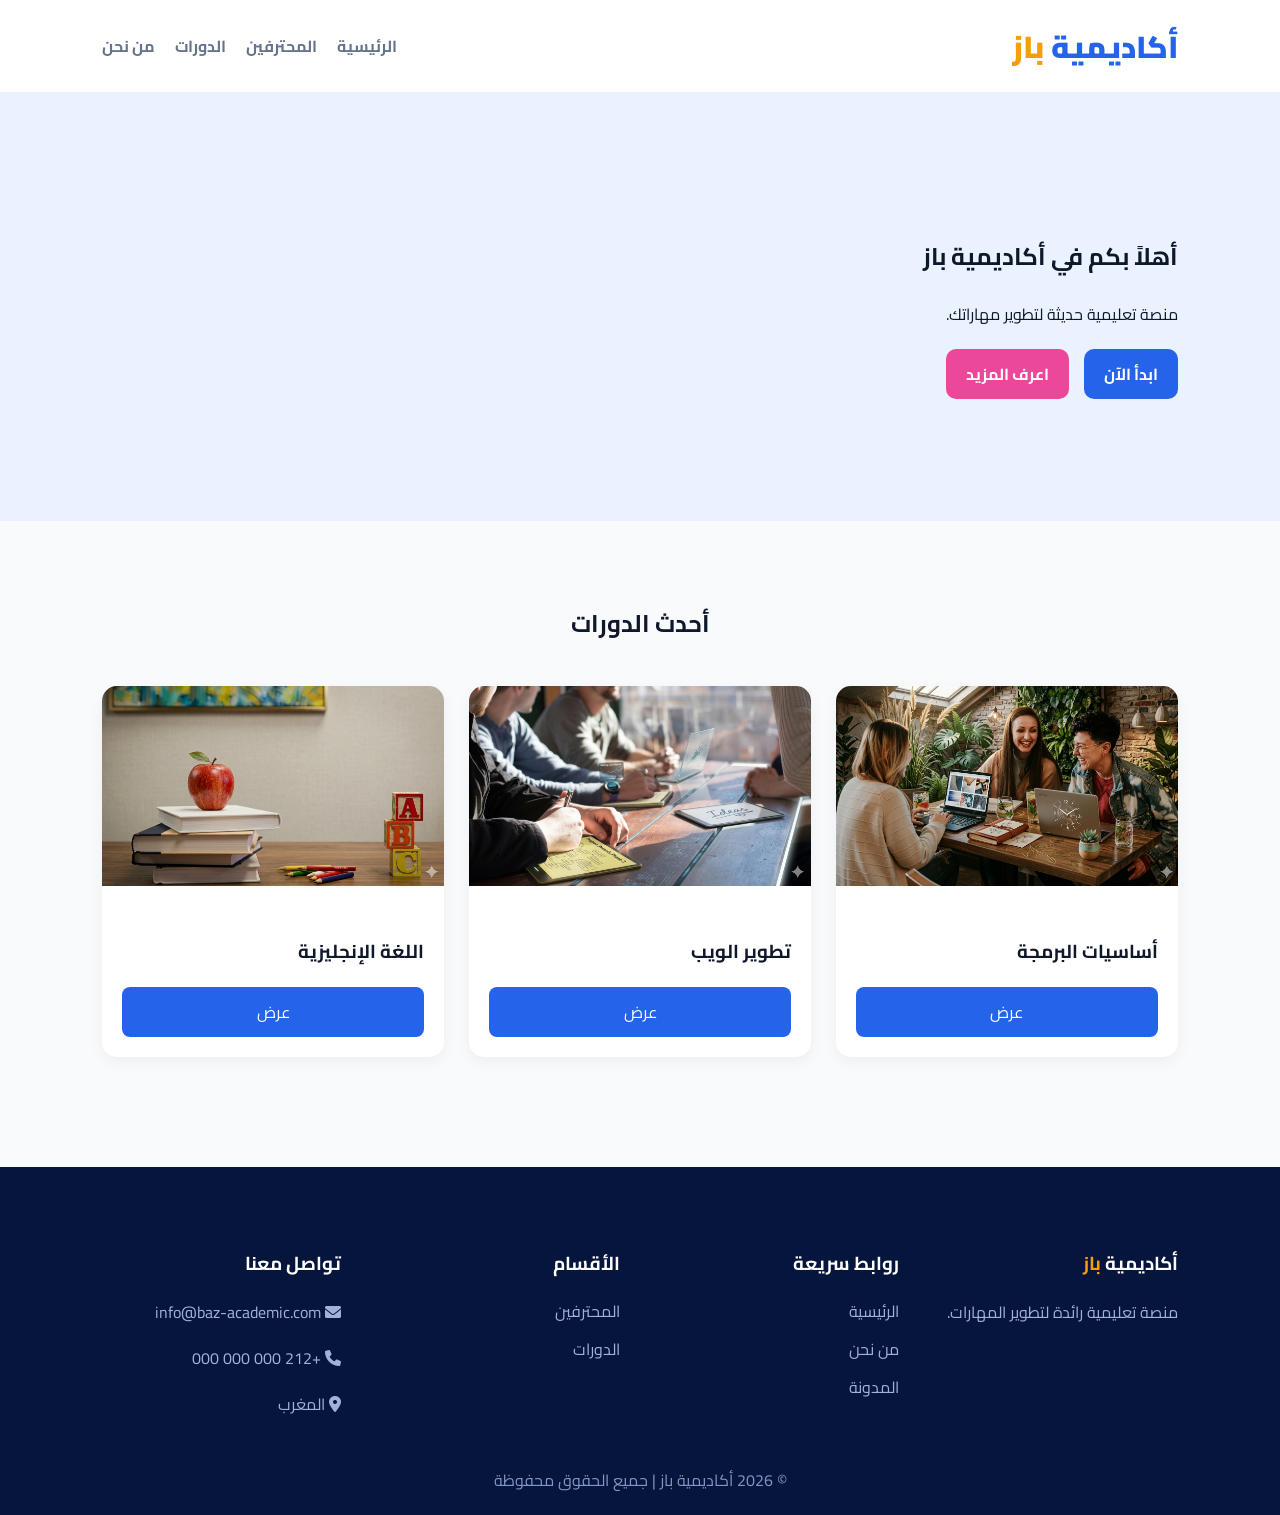
==== commit 5a4de156: "Update index.html" ====
--- a/index.html
+++ b/index.html
@@ -1,30 +1,25 @@
 <!DOCTYPE html>
 <html lang="ar" dir="rtl">
 <head>
-  <meta charset="UTF-8" />
-  <meta name="viewport" content="width=device-width, initial-scale=1.0" />
+  <meta charset="UTF-8">
+  <meta name="viewport" content="width=device-width, initial-scale=1.0">
   <title>أكاديمية باز</title>
 
-  <link rel="stylesheet" href="https://cdnjs.cloudflare.com/ajax/libs/font-awesome/6.0.0/css/all.min.css" />
+  <link rel="stylesheet" href="https://cdnjs.cloudflare.com/ajax/libs/font-awesome/6.0.0/css/all.min.css">
 
   <style>
     @import url('https://fonts.googleapis.com/css2?family=Cairo:wght@400;700;900&display=swap');
 
-    * {
-      box-sizing: border-box;
-    }
+    * { box-sizing: border-box; }
 
     body {
       margin: 0;
       font-family: 'Cairo', sans-serif;
       background: #f8fafc;
       color: #0f172a;
-      line-height: 1.6;
-    }
-
-    a {
-      text-decoration: none;
-    }
+    }
+
+    a { text-decoration: none; }
 
     /* NAVBAR */
     .navbar {
@@ -32,11 +27,8 @@
       justify-content: space-between;
       align-items: center;
       padding: 15px 8%;
-      background: #ffffff;
-      box-shadow: 0 4px 10px rgba(0, 0, 0, 0.05);
-      position: sticky;
-      top: 0;
-      z-index: 1000;
+      background: #fff;
+      box-shadow: 0 4px 10px rgba(0,0,0,0.05);
     }
 
     .logo {
@@ -45,47 +37,33 @@
       color: #2563eb;
     }
 
-    .logo span {
-      color: #f59e0b;
-    }
+    .logo span { color: #f59e0b; }
 
     .nav-links {
       list-style: none;
       display: flex;
       gap: 20px;
-      margin: 0;
-      padding: 0;
     }
 
     .nav-links a {
       color: #64748b;
       font-weight: 700;
-      transition: 0.3s;
-    }
-
-    .nav-links a:hover {
-      color: #2563eb;
-    }
+    }
+
+    .nav-links a:hover { color: #2563eb; }
 
     /* HERO */
     .hero {
       padding: 60px 8%;
       background: #eaf2ff;
       display: flex;
-      align-items: center;
-      justify-content: space-between;
       flex-wrap: wrap;
       gap: 30px;
+      align-items: center;
     }
 
     .hero-text {
-      flex: 1 1 400px;
-      max-width: 500px;
-    }
-
-    .hero-text h1 {
-      font-size: 2.2rem;
-      margin-bottom: 15px;
+      flex: 1;
     }
 
     .hero-buttons {
@@ -95,51 +73,30 @@
     }
 
     .btn {
-      padding: 12px 25px;
+      padding: 10px 20px;
       border-radius: 10px;
-      font-weight: 700;
-      transition: 0.3s;
-    }
-
-    .btn-blue { background: #2563eb; color: white; }
-    .btn-pink { background: #ec4899; color: white; }
-
-    .hero-media {
-      flex: 1 1 450px;
-    }
+      font-weight: bold;
+    }
+
+    .btn-blue { background:#2563eb; color:white; }
+    .btn-pink { background:#ec4899; color:white; }
 
     .hero-video {
       width: 100%;
       height: 300px;
       border-radius: 15px;
-      box-shadow: 0 10px 25px rgba(0,0,0,0.1);
-    }
-
-    /* ACADEMY CARD */
-    .academies { padding: 40px 8%; }
-    .academy-card {
-      padding: 40px;
-      border-radius: 20px;
-      color: white;
-      background: linear-gradient(135deg, #ec4899, #f43f5e);
+      border: none;
+    }
+
+    /* COURSES */
+    .courses {
+      padding: 60px 8%;
       text-align: center;
     }
 
-    .academy-card a {
-      display: inline-block;
-      background: white;
-      color: #0f172a;
-      padding: 10px 25px;
-      border-radius: 8px;
-      font-weight: 700;
-      margin-top: 15px;
-    }
-
-    /* COURSES SECTION */
-    .courses { padding: 60px 8%; text-align: center; }
     .courses-grid {
       display: grid;
-      grid-template-columns: repeat(auto-fit, minmax(280px, 1fr));
+      grid-template-columns: repeat(auto-fit, minmax(280px,1fr));
       gap: 25px;
       margin-top: 40px;
     }
@@ -147,31 +104,29 @@
     .course-card {
       background: white;
       border-radius: 15px;
+      overflow: hidden;
       box-shadow: 0 5px 15px rgba(0,0,0,0.05);
-      overflow: hidden;
-      transition: 0.3s;
-    }
-
-    .course-card:hover { transform: translateY(-10px); }
-
-    /* مسار الصور هنا تم تعديله ليكون مباشراً */
+    }
+
     .course-card img {
       width: 100%;
       height: 200px;
       object-fit: cover;
-      background-color: #f1f5f9;
-    }
-
-    .course-content { padding: 20px; text-align: right; }
+    }
+
+    .course-content {
+      padding: 20px;
+      text-align: right;
+    }
+
     .course-btn {
       display: block;
       background: #2563eb;
       color: white;
-      padding: 12px;
+      padding: 10px;
       border-radius: 8px;
+      margin-top: 10px;
       text-align: center;
-      font-weight: 700;
-      margin-top: 10px;
     }
 
     /* FOOTER */
@@ -184,108 +139,140 @@
 
     .footer-grid {
       display: grid;
-      grid-template-columns: repeat(auto-fit, minmax(200px, 1fr));
+      grid-template-columns: repeat(auto-fit,minmax(200px,1fr));
       gap: 40px;
     }
 
-    .brand-title span { color: #f59e0b; }
-
-    @media (max-width: 768px) {
-      .nav-links { display: none; }
-      .hero-text h1 { font-size: 1.8rem; }
-    }
+    .footer h3 {
+      margin-bottom: 15px;
+    }
+
+    .footer a {
+      color: #9fb3d9;
+      display: block;
+      margin-bottom: 8px;
+    }
+
+    .footer p {
+      color: #9fb3d9;
+    }
+
+    .footer-bottom {
+      text-align: center;
+      margin-top: 30px;
+      color: #7f96c6;
+    }
+
   </style>
 </head>
 
 <body>
 
-  <nav class="navbar">
-    <div class="logo">أكاديمية <span>باز</span></div>
-    <ul class="nav-links">
-      <li><a href="index.html">الرئيسية</a></li>
-      <li><a href="adults.html">المحترفين</a></li>
-      <li><a href="courses.html">الدورات</a></li>
-      <li><a href="about.html">من نحن</a></li>
-    </ul>
-  </nav>
-
-  <section class="hero">
-    <div class="hero-text">
-      <h1>أهلاً بكم في أكاديمية باز للمحترفين</h1>
-      <p>منصة تعليمية مبتكرة لتطوير مهاراتك الأكاديمية والمهنية بأساليب حديثة.</p>
-      <div class="hero-buttons">
-        <a href="courses.html" class="btn btn-blue">ابدأ الآن</a>
-        <a href="about.html" class="btn btn-pink">اعرف المزيد</a>
+<!-- NAVBAR -->
+<nav class="navbar">
+  <div class="logo">أكاديمية <span>باز</span></div>
+
+  <ul class="nav-links">
+    <li><a href="index.html">الرئيسية</a></li>
+    <li><a href="adults.html">المحترفين</a></li>
+    <li><a href="courses.html">الدورات</a></li>
+    <li><a href="about.html">من نحن</a></li>
+  </ul>
+</nav>
+
+<!-- HERO -->
+<section class="hero">
+
+  <div class="hero-text">
+    <h1>أهلاً بكم في أكاديمية باز</h1>
+    <p>منصة تعليمية حديثة لتطوير مهاراتك.</p>
+
+    <div class="hero-buttons">
+      <a href="courses.html" class="btn btn-blue">ابدأ الآن</a>
+      <a href="about.html" class="btn btn-pink">اعرف المزيد</a>
+    </div>
+  </div>
+
+  <div class="hero-media">
+    <iframe class="hero-video"
+      src="https://www.youtube.com/embed/PsMz1QkBnx8?autoplay=1&mute=1&loop=1&playlist=PsMz1QkBnx8"
+      allow="autoplay"
+      allowfullscreen>
+    </iframe>
+  </div>
+
+</section>
+
+<!-- COURSES -->
+<section class="courses">
+  <h2>أحدث الدورات</h2>
+
+  <div class="courses-grid">
+
+    <div class="course-card">
+      <img src="engeering-baz.png">
+      <div class="course-content">
+        <h3>أساسيات البرمجة</h3>
+        <a href="courses.html" class="course-btn">عرض</a>
       </div>
     </div>
-    <div class="hero-media">
-      <iframe class="hero-video" src="https://www.youtube.com/embed/PsMz1QkBnx8?mute=1" frameborder="0" allowfullscreen></iframe>
-    </div>
-  </section>
-
-  <section class="academies">
-    <div class="academy-card">
-      <h2>أكاديمية المحترفين</h2>
-      <p>برامج متقدمة في البرمجة والتقنية مصممة لتناسب سوق العمل.</p>
-      <a href="adults.html">استكشف المسارات</a>
-    </div>
-  </section>
-
-  <section class="courses">
-    <h2>أحدث الدورات المسجلة</h2>
-    <div class="courses-grid">
-      
-      <div class="course-card">
-        <img src="engeering-baz.png" alt="أساسيات البرمجة">
-        <div class="course-content">
-          <h3>أساسيات البرمجة</h3>
-          <p class="course-meta">10 دروس • مبتدئ</p>
-          <a href="courses.html" class="course-btn">عرض الدروس</a>
-        </div>
+
+    <div class="course-card">
+      <img src="genuis-baz.png">
+      <div class="course-content">
+        <h3>تطوير الويب</h3>
+        <a href="courses.html" class="course-btn">عرض</a>
       </div>
-
-      <div class="course-card">
-        <img src="genuis-baz.png" alt="تطوير الويب">
-        <div class="course-content">
-          <h3>تطوير الويب الشامل</h3>
-          <p class="course-meta">25 درس • متقدم</p>
-          <a href="courses.html" class="course-btn">عرض الدروس</a>
-        </div>
+    </div>
+
+    <div class="course-card">
+      <img src="apple-baz.png">
+      <div class="course-content">
+        <h3>اللغة الإنجليزية</h3>
+        <a href="courses.html" class="course-btn">عرض</a>
       </div>
-
-      <div class="course-card">
-        <img src="apple-baz.png" alt="الإنجليزية">
-        <div class="course-content">
-          <h3>اللغة الإنجليزية</h3>
-          <p class="course-meta">15 درس • عام</p>
-          <a href="courses.html" class="course-btn">عرض الدروس</a>
-        </div>
-      </div>
-
-    </div>
-  </section>
-
-  <footer class="footer">
-    <div class="footer-grid">
-      <div>
-        <div class="brand-title" style="font-size: 1.5rem; font-weight: 900; margin-bottom: 10px;">أكاديمية <span>باز</span></div>
-        <p style="color: #9fb3d9;">تعليم ذو جودة عالية بأساليب مبتكرة.</p>
-      </div>
-      <div>
-        <h3 style="font-size: 1.1rem; margin-bottom: 15px;">روابط سريعة</h3>
-        <a href="index.html" style="color: #9fb3d9; display: block; margin-bottom: 8px;">الرئيسية</a>
-        <a href="about.html" style="color: #9fb3d9; display: block;">من نحن</a>
-      </div>
-      <div>
-        <h3 style="font-size: 1.1rem; margin-bottom: 15px;">تواصل معنا</h3>
-        <p style="color: #9fb3d9; font-size: 0.9rem;"><i class="fas fa-envelope"></i> info@baz-academic.com</p>
-        <p style="color: #9fb3d9; font-size: 0.9rem;"><i class="fas fa-map-marker-alt"></i> المغرب</p>
-      </div>
-    </div>
-    <div class="footer-bottom">
-      © 2026 أكاديمية باز | جميع الحقوق محفوظة.
-    </div>
-  </footer>
+    </div>
+
+  </div>
+</section>
+
+<!-- FOOTER -->
+<footer class="footer">
+
+  <div class="footer-grid">
+
+    <div>
+      <h3>أكاديمية <span style="color:#f59e0b">باز</span></h3>
+      <p>منصة تعليمية رائدة لتطوير المهارات.</p>
+    </div>
+
+    <div>
+      <h3>روابط سريعة</h3>
+      <a href="index.html">الرئيسية</a>
+      <a href="about.html">من نحن</a>
+      <a href="blog.html">المدونة</a>
+    </div>
+
+    <div>
+      <h3>الأقسام</h3>
+      <a href="adults.html">المحترفين</a>
+      <a href="courses.html">الدورات</a>
+    </div>
+
+    <div>
+      <h3>تواصل معنا</h3>
+      <p><i class="fas fa-envelope"></i> info@baz-academic.com</p>
+      <p><i class="fas fa-phone"></i> +212 000 000 000</p>
+      <p><i class="fas fa-map-marker-alt"></i> المغرب</p>
+    </div>
+
+  </div>
+
+  <div class="footer-bottom">
+    © 2026 أكاديمية باز | جميع الحقوق محفوظة
+  </div>
+
+</footer>
 
 </body>
 </html>
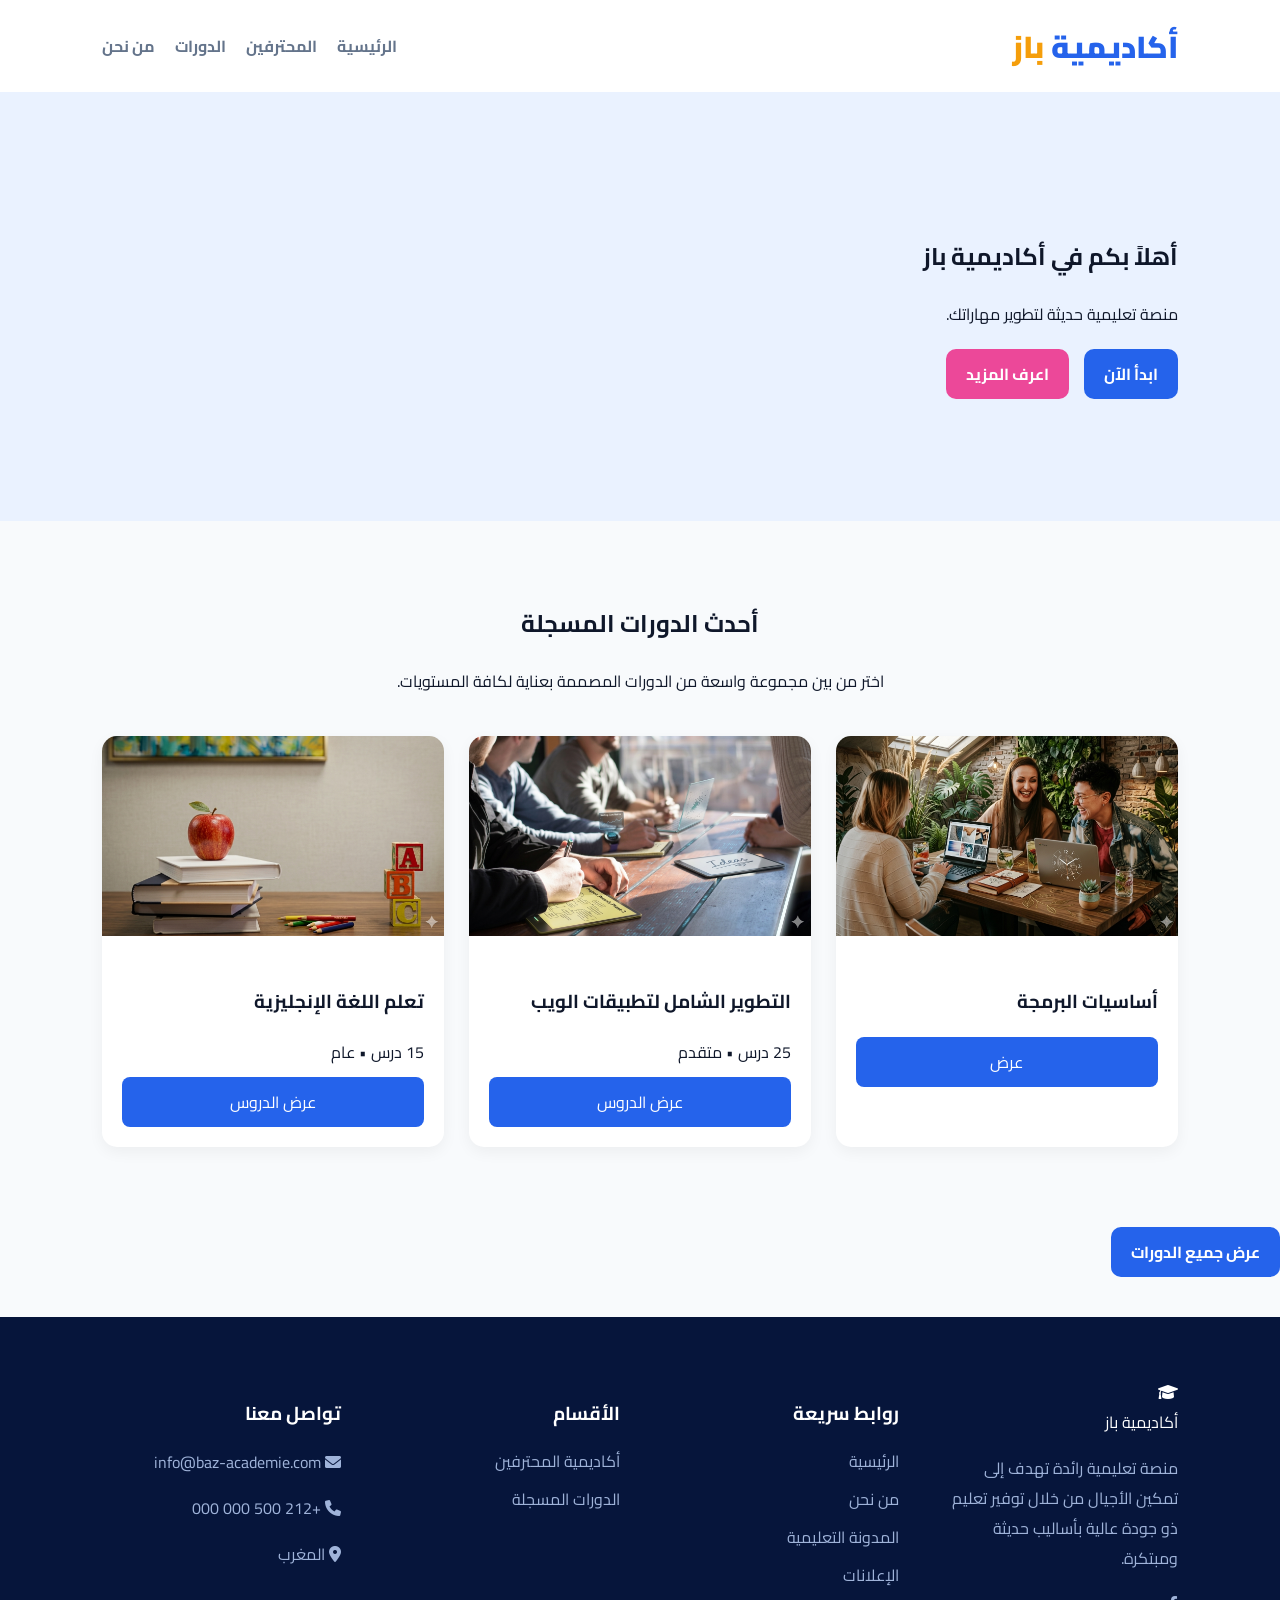
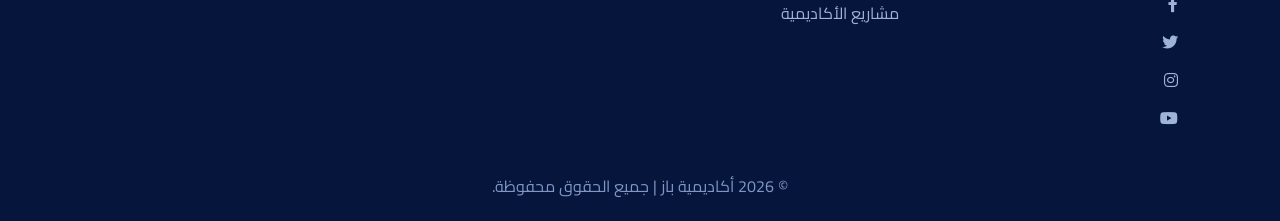
==== commit 7627776f: "Update index.html" ====
--- a/index.html
+++ b/index.html
@@ -205,7 +205,9 @@
 
 <!-- COURSES -->
 <section class="courses">
-  <h2>أحدث الدورات</h2>
+    <h2>أحدث الدورات المسجلة</h2>
+    <p>اختر من بين مجموعة واسعة من الدورات المصممة بعناية لكافة المستويات.</p>
+
 
   <div class="courses-grid">
 
@@ -220,59 +222,81 @@
     <div class="course-card">
       <img src="genuis-baz.png">
       <div class="course-content">
-        <h3>تطوير الويب</h3>
-        <a href="courses.html" class="course-btn">عرض</a>
-      </div>
-    </div>
+          <h3>التطوير الشامل لتطبيقات الويب</h3>
+          <div class="course-meta">25 درس • متقدم</div>
+          <a href="./courses.html" class="course-btn">عرض الدروس</a>
+        </div>
+      </div>
 
     <div class="course-card">
       <img src="apple-baz.png">
       <div class="course-content">
-        <h3>اللغة الإنجليزية</h3>
-        <a href="courses.html" class="course-btn">عرض</a>
-      </div>
+          <h3>تعلم اللغة الإنجليزية</h3>
+          <div class="course-meta">15 درس • عام</div>
+          <a href="./courses.html" class="course-btn">عرض الدروس</a>
+        </div>
+      </div>
+
     </div>
 
   </div>
 </section>
 
-<!-- FOOTER -->
-<footer class="footer">
-
-  <div class="footer-grid">
-
-    <div>
-      <h3>أكاديمية <span style="color:#f59e0b">باز</span></h3>
-      <p>منصة تعليمية رائدة لتطوير المهارات.</p>
-    </div>
-
-    <div>
-      <h3>روابط سريعة</h3>
-      <a href="index.html">الرئيسية</a>
-      <a href="about.html">من نحن</a>
-      <a href="blog.html">المدونة</a>
-    </div>
-
-    <div>
-      <h3>الأقسام</h3>
-      <a href="adults.html">المحترفين</a>
-      <a href="courses.html">الدورات</a>
-    </div>
-
-    <div>
-      <h3>تواصل معنا</h3>
-      <p><i class="fas fa-envelope"></i> info@baz-academic.com</p>
-      <p><i class="fas fa-phone"></i> +212 000 000 000</p>
-      <p><i class="fas fa-map-marker-alt"></i> المغرب</p>
-    </div>
-
-  </div>
-
-  <div class="footer-bottom">
-    © 2026 أكاديمية باز | جميع الحقوق محفوظة
-  </div>
-
-</footer>
+    <br />
+
+    <a href="./courses.html" class="btn btn-blue">عرض جميع الدورات</a>
+  </section>
+
+  <footer class="footer">
+    <div class="footer-grid">
+
+      <div class="footer-brand">
+        <div class="brand-title">
+          <i class="fas fa-graduation-cap"></i>
+          <div>أكاديمية <span>باز</span></div>
+        </div>
+
+        <p>
+          منصة تعليمية رائدة تهدف إلى تمكين الأجيال من خلال توفير تعليم ذو جودة عالية
+          بأساليب حديثة ومبتكرة.
+        </p>
+
+        <div class="social-icons">
+          <a href="#"><i class="fab fa-facebook-f"></i></a>
+          <a href="#"><i class="fab fa-twitter"></i></a>
+          <a href="#"><i class="fab fa-instagram"></i></a>
+          <a href="#"><i class="fab fa-youtube"></i></a>
+        </div>
+      </div>
+
+      <div class="footer-links">
+        <h3>روابط سريعة</h3>
+        <a href="./index.html">الرئيسية</a>
+        <a href="./about.html">من نحن</a>
+        <a href="./blog.html">المدونة التعليمية</a>
+        <a href="./announcements.html">الإعلانات</a>
+        <a href="./projects.html">مشاريع الأكاديمية</a>
+      </div>
+
+      <div class="footer-sections">
+        <h3>الأقسام</h3>
+        <a href="./adults.html">أكاديمية المحترفين</a>
+        <a href="./courses.html">الدورات المسجلة</a>
+      </div>
+
+      <div class="footer-contact">
+        <h3>تواصل معنا</h3>
+        <p><i class="fas fa-envelope"></i> info@baz-academie.com</p>
+        <p><i class="fas fa-phone"></i> +212 500 000 000</p>
+        <p><i class="fas fa-map-marker-alt"></i> المغرب</p>
+      </div>
+
+    </div>
+
+    <div class="footer-bottom">
+      © 2026 أكاديمية باز | جميع الحقوق محفوظة.
+    </div>
+  </footer>
 
 </body>
 </html>
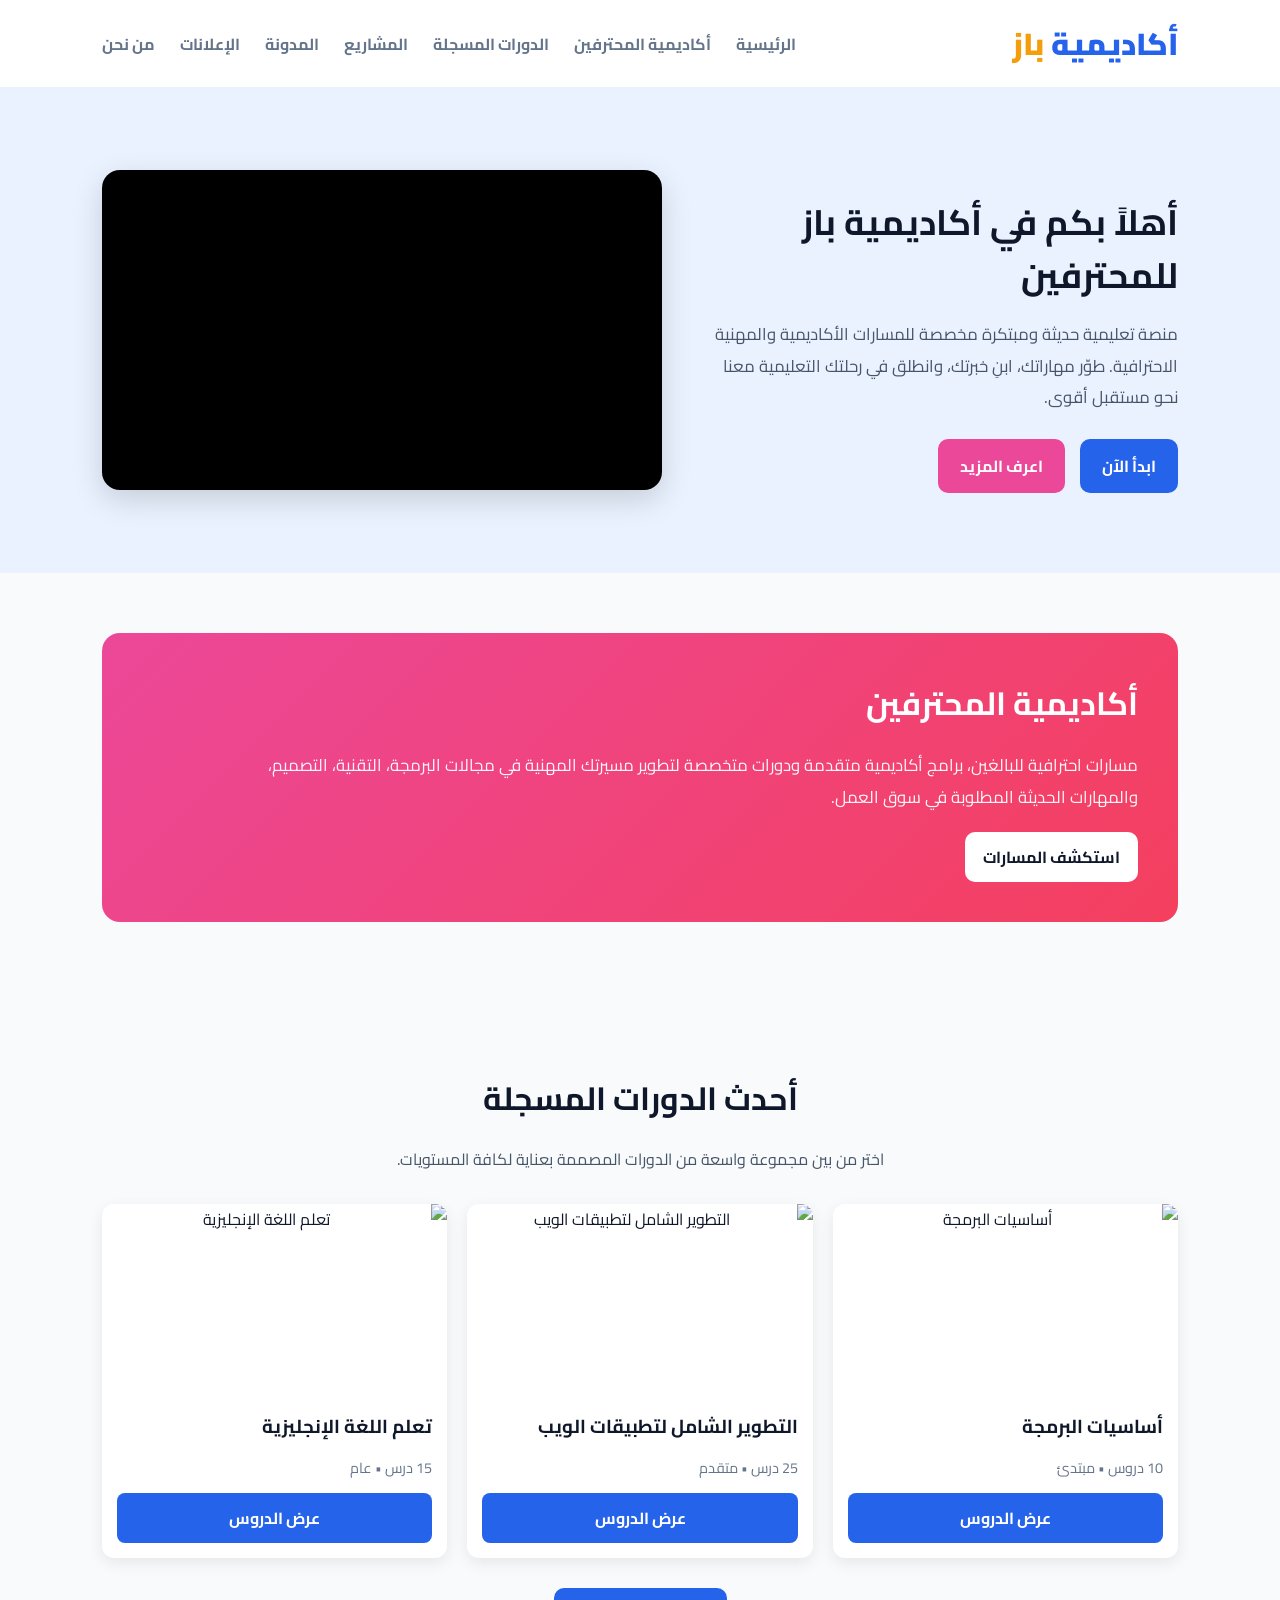
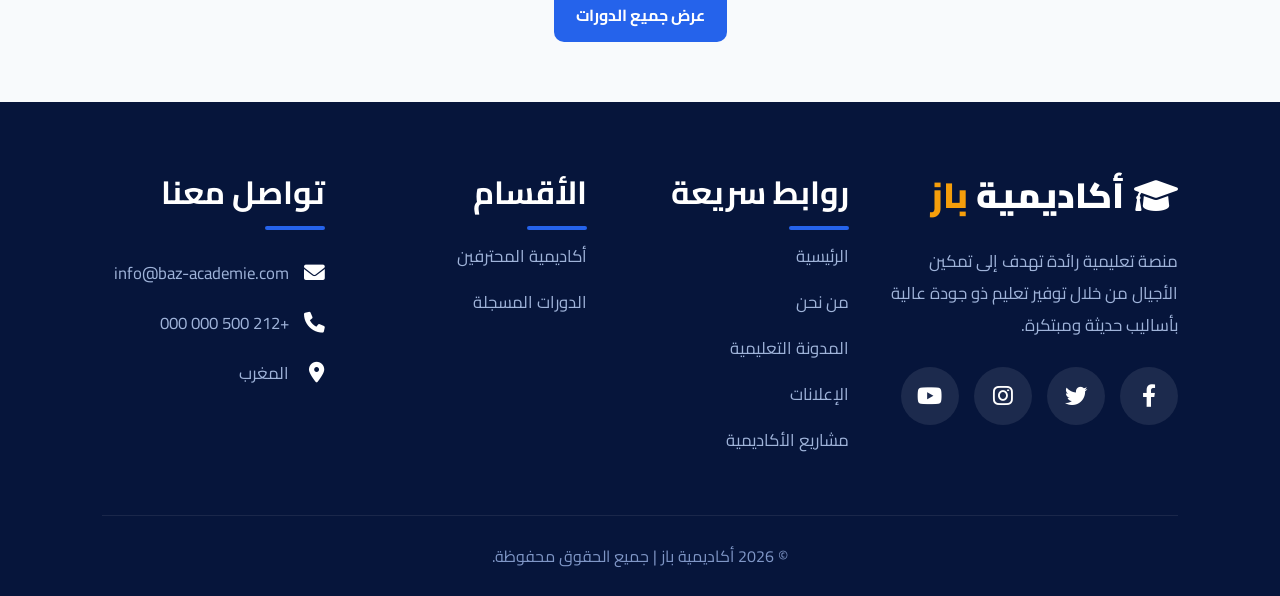
==== commit 38fd03fe: "Update index.html" ====
--- a/index.html
+++ b/index.html
@@ -1,16 +1,18 @@
 <!DOCTYPE html>
 <html lang="ar" dir="rtl">
 <head>
-  <meta charset="UTF-8">
-  <meta name="viewport" content="width=device-width, initial-scale=1.0">
+  <meta charset="UTF-8" />
+  <meta name="viewport" content="width=device-width, initial-scale=1.0" />
   <title>أكاديمية باز</title>
 
-  <link rel="stylesheet" href="https://cdnjs.cloudflare.com/ajax/libs/font-awesome/6.0.0/css/all.min.css">
+  <link rel="stylesheet" href="https://cdnjs.cloudflare.com/ajax/libs/font-awesome/6.0.0/css/all.min.css" />
 
   <style>
     @import url('https://fonts.googleapis.com/css2?family=Cairo:wght@400;700;900&display=swap');
 
-    * { box-sizing: border-box; }
+    * {
+      box-sizing: border-box;
+    }
 
     body {
       margin: 0;
@@ -19,7 +21,9 @@
       color: #0f172a;
     }
 
-    a { text-decoration: none; }
+    a {
+      text-decoration: none;
+    }
 
     /* NAVBAR */
     .navbar {
@@ -27,8 +31,10 @@
       justify-content: space-between;
       align-items: center;
       padding: 15px 8%;
-      background: #fff;
-      box-shadow: 0 4px 10px rgba(0,0,0,0.05);
+      background: #ffffff;
+      box-shadow: 0 4px 10px rgba(0, 0, 0, 0.05);
+      flex-wrap: wrap;
+      gap: 15px;
     }
 
     .logo {
@@ -37,55 +43,143 @@
       color: #2563eb;
     }
 
-    .logo span { color: #f59e0b; }
+    .logo span {
+      color: #f59e0b;
+    }
 
     .nav-links {
       list-style: none;
       display: flex;
-      gap: 20px;
+      gap: 25px;
+      margin: 0;
+      padding: 0;
+      flex-wrap: wrap;
     }
 
     .nav-links a {
       color: #64748b;
       font-weight: 700;
-    }
-
-    .nav-links a:hover { color: #2563eb; }
+      transition: 0.3s;
+    }
+
+    .nav-links a:hover {
+      color: #2563eb;
+    }
 
     /* HERO */
     .hero {
-      padding: 60px 8%;
+      padding: 80px 8%;
       background: #eaf2ff;
       display: flex;
+      align-items: center;
+      justify-content: space-between;
       flex-wrap: wrap;
-      gap: 30px;
-      align-items: center;
+      gap: 40px;
     }
 
     .hero-text {
-      flex: 1;
+      flex: 1 1 420px;
+      max-width: 520px;
+    }
+
+    .hero-text h1 {
+      font-size: 2.2rem;
+      margin-bottom: 15px;
+      line-height: 1.5;
+    }
+
+    .hero-text p {
+      color: #475569;
+      line-height: 1.9;
+      font-size: 1.05rem;
+      margin-bottom: 25px;
     }
 
     .hero-buttons {
       display: flex;
       gap: 15px;
-      margin-top: 20px;
+      flex-wrap: wrap;
     }
 
     .btn {
-      padding: 10px 20px;
+      padding: 12px 22px;
       border-radius: 10px;
-      font-weight: bold;
-    }
-
-    .btn-blue { background:#2563eb; color:white; }
-    .btn-pink { background:#ec4899; color:white; }
+      font-weight: 700;
+      display: inline-block;
+      transition: 0.3s;
+    }
+
+    .btn-blue {
+      background: #2563eb;
+      color: white;
+    }
+
+    .btn-blue:hover {
+      background: #1d4ed8;
+    }
+
+    .btn-pink {
+      background: #ec4899;
+      color: white;
+    }
+
+    .btn-pink:hover {
+      background: #db2777;
+    }
+
+    .hero-media {
+      flex: 1 1 520px;
+      max-width: 560px;
+      width: 100%;
+    }
 
     .hero-video {
       width: 100%;
-      height: 300px;
-      border-radius: 15px;
-      border: none;
+      height: 320px;
+      border: 0;
+      border-radius: 18px;
+      display: block;
+      box-shadow: 0 10px 30px rgba(0, 0, 0, 0.15);
+      background: #000;
+    }
+
+    /* ACADEMY */
+    .academies {
+      padding: 60px 8%;
+    }
+
+    .academy-card {
+      padding: 40px;
+      border-radius: 18px;
+      color: white;
+      max-width: 100%;
+    }
+
+    .adults {
+      background: linear-gradient(135deg, #ec4899, #f43f5e);
+    }
+
+    .academy-card h2 {
+      margin-top: 0;
+      margin-bottom: 10px;
+      font-size: 2rem;
+    }
+
+    .academy-card p {
+      opacity: 0.95;
+      line-height: 1.9;
+      font-size: 1.05rem;
+      max-width: 900px;
+      margin-bottom: 18px;
+    }
+
+    .academy-card a {
+      display: inline-block;
+      background: white;
+      color: #0f172a;
+      padding: 10px 18px;
+      border-radius: 10px;
+      font-weight: 700;
     }
 
     /* COURSES */
@@ -94,29 +188,54 @@
       text-align: center;
     }
 
+    .courses h2 {
+      margin-bottom: 15px;
+      font-size: 2rem;
+    }
+
+    .courses p {
+      color: #475569;
+      margin-bottom: 30px;
+    }
+
     .courses-grid {
       display: grid;
-      grid-template-columns: repeat(auto-fit, minmax(280px,1fr));
-      gap: 25px;
-      margin-top: 40px;
+      grid-template-columns: repeat(auto-fit, minmax(250px, 1fr));
+      gap: 20px;
     }
 
     .course-card {
       background: white;
-      border-radius: 15px;
+      border-radius: 12px;
+      box-shadow: 0 5px 15px rgba(0, 0, 0, 0.08);
       overflow: hidden;
-      box-shadow: 0 5px 15px rgba(0,0,0,0.05);
+      transition: 0.3s;
+    }
+
+    .course-card:hover {
+      transform: translateY(-5px);
     }
 
     .course-card img {
       width: 100%;
-      height: 200px;
+      height: 180px;
       object-fit: cover;
+      display: block;
     }
 
     .course-content {
-      padding: 20px;
+      padding: 15px;
       text-align: right;
+    }
+
+    .course-content h3 {
+      margin: 10px 0;
+    }
+
+    .course-meta {
+      color: #64748b;
+      font-size: 0.9rem;
+      margin-bottom: 12px;
     }
 
     .course-btn {
@@ -125,112 +244,286 @@
       color: white;
       padding: 10px;
       border-radius: 8px;
-      margin-top: 10px;
       text-align: center;
+      font-weight: 700;
+      transition: 0.3s;
+    }
+
+    .course-btn:hover {
+      background: #1d4ed8;
     }
 
     /* FOOTER */
     .footer {
       background: #06153b;
       color: white;
-      padding: 60px 8% 20px;
-      margin-top: 50px;
+      padding: 60px 8% 25px;
     }
 
     .footer-grid {
       display: grid;
-      grid-template-columns: repeat(auto-fit,minmax(200px,1fr));
+      grid-template-columns: 1.3fr 1fr 1fr 1fr;
       gap: 40px;
-    }
-
-    .footer h3 {
-      margin-bottom: 15px;
-    }
-
-    .footer a {
+      align-items: flex-start;
+    }
+
+    .footer-brand h3,
+    .footer-links h3,
+    .footer-sections h3,
+    .footer-contact h3 {
+      font-size: 2rem;
+      margin-top: 0;
+      margin-bottom: 18px;
+      color: #ffffff;
+      position: relative;
+      display: inline-block;
+    }
+
+    .footer-links h3::after,
+    .footer-sections h3::after,
+    .footer-contact h3::after {
+      content: "";
+      position: absolute;
+      right: 0;
+      bottom: -8px;
+      width: 60px;
+      height: 4px;
+      background: #2563eb;
+      border-radius: 3px;
+    }
+
+    .brand-title {
+      font-size: 2.2rem;
+      font-weight: 900;
+      margin-bottom: 18px;
+      color: #ffffff;
+      display: flex;
+      align-items: center;
+      gap: 10px;
+      justify-content: flex-start;
+    }
+
+    .brand-title span {
+      color: #f59e0b;
+    }
+
+    .footer-brand p {
+      color: #9fb3d9;
+      line-height: 1.9;
+      font-size: 1.05rem;
+      margin-bottom: 25px;
+    }
+
+    .social-icons {
+      display: flex;
+      gap: 15px;
+      flex-wrap: wrap;
+    }
+
+    .social-icons a {
+      width: 58px;
+      height: 58px;
+      border-radius: 50%;
+      background: rgba(255, 255, 255, 0.09);
+      color: #ffffff;
+      display: flex;
+      align-items: center;
+      justify-content: center;
+      font-size: 1.4rem;
+      transition: 0.3s;
+    }
+
+    .social-icons a:hover {
+      background: #2563eb;
+      transform: translateY(-3px);
+    }
+
+    .footer-links a,
+    .footer-sections a {
       color: #9fb3d9;
       display: block;
-      margin-bottom: 8px;
-    }
-
-    .footer p {
+      margin-bottom: 14px;
+      font-size: 1.05rem;
+      transition: 0.3s;
+    }
+
+    .footer-links a:hover,
+    .footer-sections a:hover {
+      color: #ffffff;
+      padding-right: 6px;
+    }
+
+    .footer-contact p {
       color: #9fb3d9;
+      margin-bottom: 18px;
+      font-size: 1.05rem;
+      display: flex;
+      align-items: center;
+      gap: 12px;
+    }
+
+    .footer-contact i {
+      color: #ffffff;
+      font-size: 1.3rem;
+      min-width: 24px;
     }
 
     .footer-bottom {
       text-align: center;
-      margin-top: 30px;
+      margin-top: 45px;
+      padding-top: 25px;
+      border-top: 1px solid rgba(255, 255, 255, 0.08);
       color: #7f96c6;
-    }
-
+      font-size: 1rem;
+    }
+
+    /* RESPONSIVE */
+    @media (max-width: 1100px) {
+      .footer-grid {
+        grid-template-columns: 1fr 1fr;
+      }
+    }
+
+    @media (max-width: 992px) {
+      .hero {
+        flex-direction: column;
+      }
+
+      .hero-text,
+      .hero-media {
+        max-width: 100%;
+      }
+
+      .hero-video {
+        height: 300px;
+      }
+    }
+
+    @media (max-width: 768px) {
+      .footer-grid {
+        grid-template-columns: 1fr;
+      }
+    }
+
+    @media (max-width: 600px) {
+      .hero {
+        padding: 50px 6%;
+      }
+
+      .academies,
+      .courses,
+      .footer {
+        padding-right: 6%;
+        padding-left: 6%;
+      }
+
+      .hero-text h1 {
+        font-size: 1.9rem;
+      }
+
+      .hero-video {
+        height: 230px;
+      }
+
+      .logo {
+        font-size: 1.5rem;
+      }
+
+      .nav-links {
+        gap: 14px;
+      }
+
+      .nav-links a {
+        font-size: 0.95rem;
+      }
+    }
   </style>
 </head>
 
 <body>
 
-<!-- NAVBAR -->
-<nav class="navbar">
-  <div class="logo">أكاديمية <span>باز</span></div>
-
-  <ul class="nav-links">
-    <li><a href="index.html">الرئيسية</a></li>
-    <li><a href="adults.html">المحترفين</a></li>
-    <li><a href="courses.html">الدورات</a></li>
-    <li><a href="about.html">من نحن</a></li>
-  </ul>
-</nav>
-
-<!-- HERO -->
-<section class="hero">
-
-  <div class="hero-text">
-    <h1>أهلاً بكم في أكاديمية باز</h1>
-    <p>منصة تعليمية حديثة لتطوير مهاراتك.</p>
-
-    <div class="hero-buttons">
-      <a href="courses.html" class="btn btn-blue">ابدأ الآن</a>
-      <a href="about.html" class="btn btn-pink">اعرف المزيد</a>
+  <nav class="navbar">
+    <div class="logo">أكاديمية <span>باز</span></div>
+
+    <ul class="nav-links">
+      <li><a href="./index.html">الرئيسية</a></li>
+      <li><a href="./adults.html">أكاديمية المحترفين</a></li>
+      <li><a href="./courses.html">الدورات المسجلة</a></li>
+      <li><a href="./projects.html">المشاريع</a></li>
+      <li><a href="./blog.html">المدونة</a></li>
+      <li><a href="./announcements.html">الإعلانات</a></li>
+      <li><a href="./about.html">من نحن</a></li>
+    </ul>
+  </nav>
+
+  <section class="hero">
+    <div class="hero-text">
+      <h1>أهلاً بكم في أكاديمية باز للمحترفين</h1>
+
+      <p>
+        منصة تعليمية حديثة ومبتكرة مخصصة للمسارات الأكاديمية والمهنية الاحترافية.
+        طوّر مهاراتك، ابنِ خبرتك، وانطلق في رحلتك التعليمية معنا نحو مستقبل أقوى.
+      </p>
+
+      <div class="hero-buttons">
+        <a href="./courses.html" class="btn btn-blue">ابدأ الآن</a>
+        <a href="./about.html" class="btn btn-pink">اعرف المزيد</a>
+      </div>
     </div>
-  </div>
-
-  <div class="hero-media">
-    <iframe class="hero-video"
-      src="https://www.youtube.com/embed/PsMz1QkBnx8?autoplay=1&mute=1&loop=1&playlist=PsMz1QkBnx8"
-      allow="autoplay"
-      allowfullscreen>
-    </iframe>
-  </div>
-
-</section>
-
-<!-- COURSES -->
-<section class="courses">
+
+    <div class="hero-media">
+  <iframe
+    class="hero-video"
+    src="https://www.youtube.com/embed/PsMz1QkBnx8?autoplay=1&mute=1&playsinline=1&loop=1&playlist=PsMz1QkBnx8&rel=0"
+    title="فيديو أكاديمية باز"
+    frameborder="0"
+    allow="autoplay; encrypted-media; picture-in-picture; web-share"
+    referrerpolicy="strict-origin-when-cross-origin"
+    allowfullscreen>
+  </iframe>
+</div>
+  </section>
+
+  <section class="academies">
+    <div class="academy-card adults">
+      <h2>أكاديمية المحترفين</h2>
+
+      <p>
+        مسارات احترافية للبالغين، برامج أكاديمية متقدمة ودورات متخصصة لتطوير مسيرتك المهنية
+        في مجالات البرمجة، التقنية، التصميم، والمهارات الحديثة المطلوبة في سوق العمل.
+      </p>
+
+      <a href="./adults.html">استكشف المسارات</a>
+    </div>
+  </section>
+
+  <section class="courses">
     <h2>أحدث الدورات المسجلة</h2>
     <p>اختر من بين مجموعة واسعة من الدورات المصممة بعناية لكافة المستويات.</p>
 
-
-  <div class="courses-grid">
-
-    <div class="course-card">
-      <img src="engeering-baz.png">
-      <div class="course-content">
-        <h3>أساسيات البرمجة</h3>
-        <a href="courses.html" class="course-btn">عرض</a>
-      </div>
-    </div>
-
-    <div class="course-card">
-      <img src="genuis-baz.png">
-      <div class="course-content">
+    <div class="courses-grid">
+
+      <div class="course-card">
+        <img src="./images/engeering-baz.png" alt="أساسيات البرمجة" />
+        <div class="course-content">
+          <h3>أساسيات البرمجة</h3>
+          <div class="course-meta">10 دروس • مبتدئ</div>
+          <a href="./courses.html" class="course-btn">عرض الدروس</a>
+        </div>
+      </div>
+
+      <div class="course-card">
+        <img src="./images/genuis-baz.png" alt="التطوير الشامل لتطبيقات الويب" />
+        <div class="course-content">
           <h3>التطوير الشامل لتطبيقات الويب</h3>
           <div class="course-meta">25 درس • متقدم</div>
           <a href="./courses.html" class="course-btn">عرض الدروس</a>
         </div>
       </div>
 
-    <div class="course-card">
-      <img src="apple-baz.png">
-      <div class="course-content">
+      <div class="course-card">
+        <img src="./images/apple-baz.png" alt="تعلم اللغة الإنجليزية" />
+        <div class="course-content">
           <h3>تعلم اللغة الإنجليزية</h3>
           <div class="course-meta">15 درس • عام</div>
           <a href="./courses.html" class="course-btn">عرض الدروس</a>
@@ -238,9 +531,6 @@
       </div>
 
     </div>
-
-  </div>
-</section>
 
     <br />
 
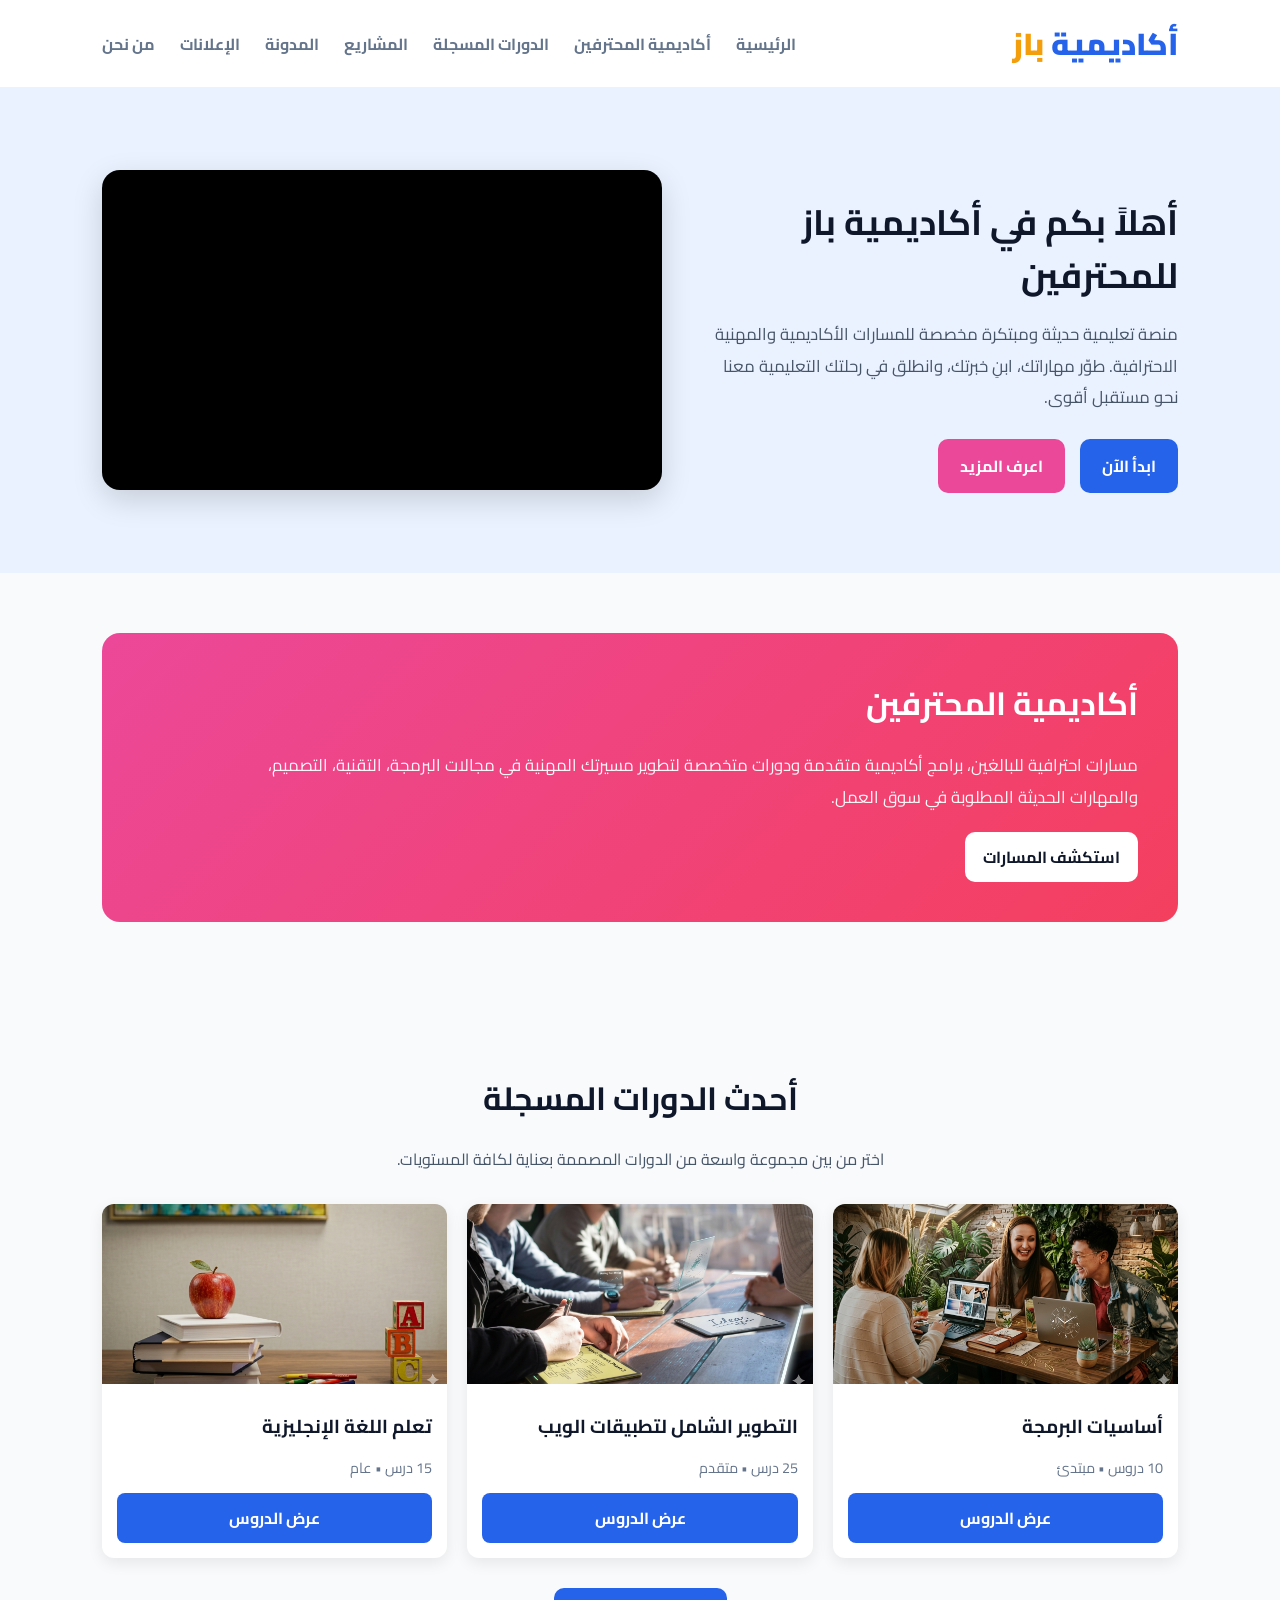
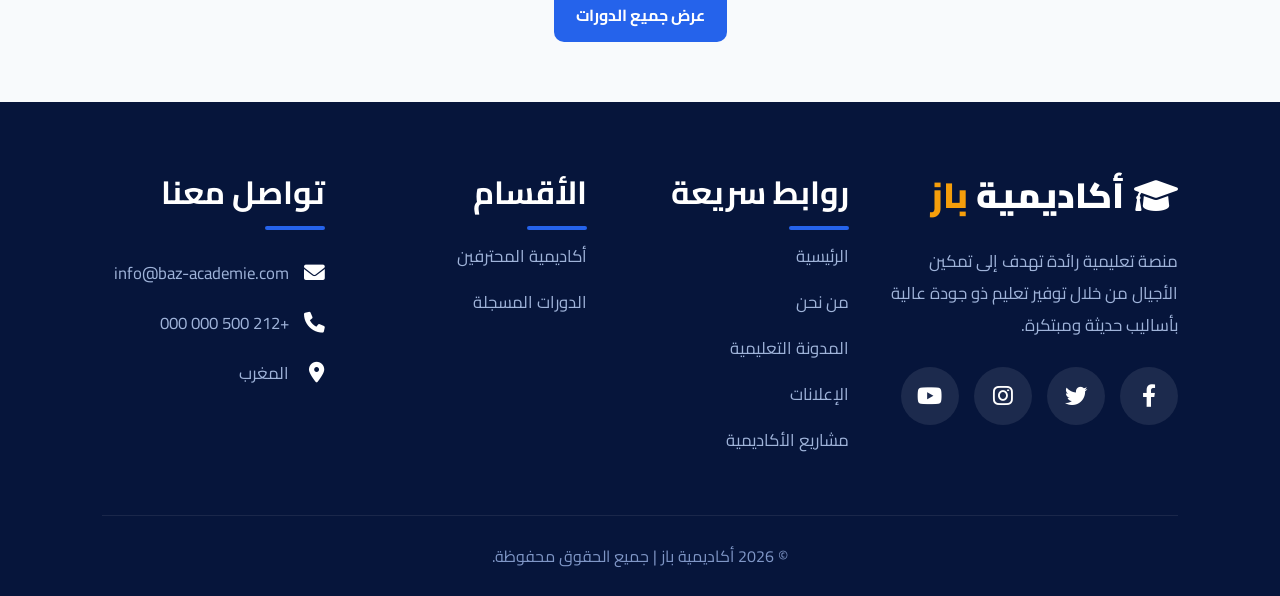
==== commit 5dd7fabb: "Update index.html" ====
--- a/index.html
+++ b/index.html
@@ -504,7 +504,7 @@
     <div class="courses-grid">
 
       <div class="course-card">
-        <img src="./images/engeering-baz.png" alt="أساسيات البرمجة" />
+        <img src="engeering-baz.png"="أساسيات البرمجة" />
         <div class="course-content">
           <h3>أساسيات البرمجة</h3>
           <div class="course-meta">10 دروس • مبتدئ</div>
@@ -513,7 +513,7 @@
       </div>
 
       <div class="course-card">
-        <img src="./images/genuis-baz.png" alt="التطوير الشامل لتطبيقات الويب" />
+        <img src="genuis-baz.png" alt="التطوير الشامل لتطبيقات الويب" />
         <div class="course-content">
           <h3>التطوير الشامل لتطبيقات الويب</h3>
           <div class="course-meta">25 درس • متقدم</div>
@@ -522,7 +522,7 @@
       </div>
 
       <div class="course-card">
-        <img src="./images/apple-baz.png" alt="تعلم اللغة الإنجليزية" />
+        <img src="apple-baz.png"="تعلم اللغة الإنجليزية" />
         <div class="course-content">
           <h3>تعلم اللغة الإنجليزية</h3>
           <div class="course-meta">15 درس • عام</div>
